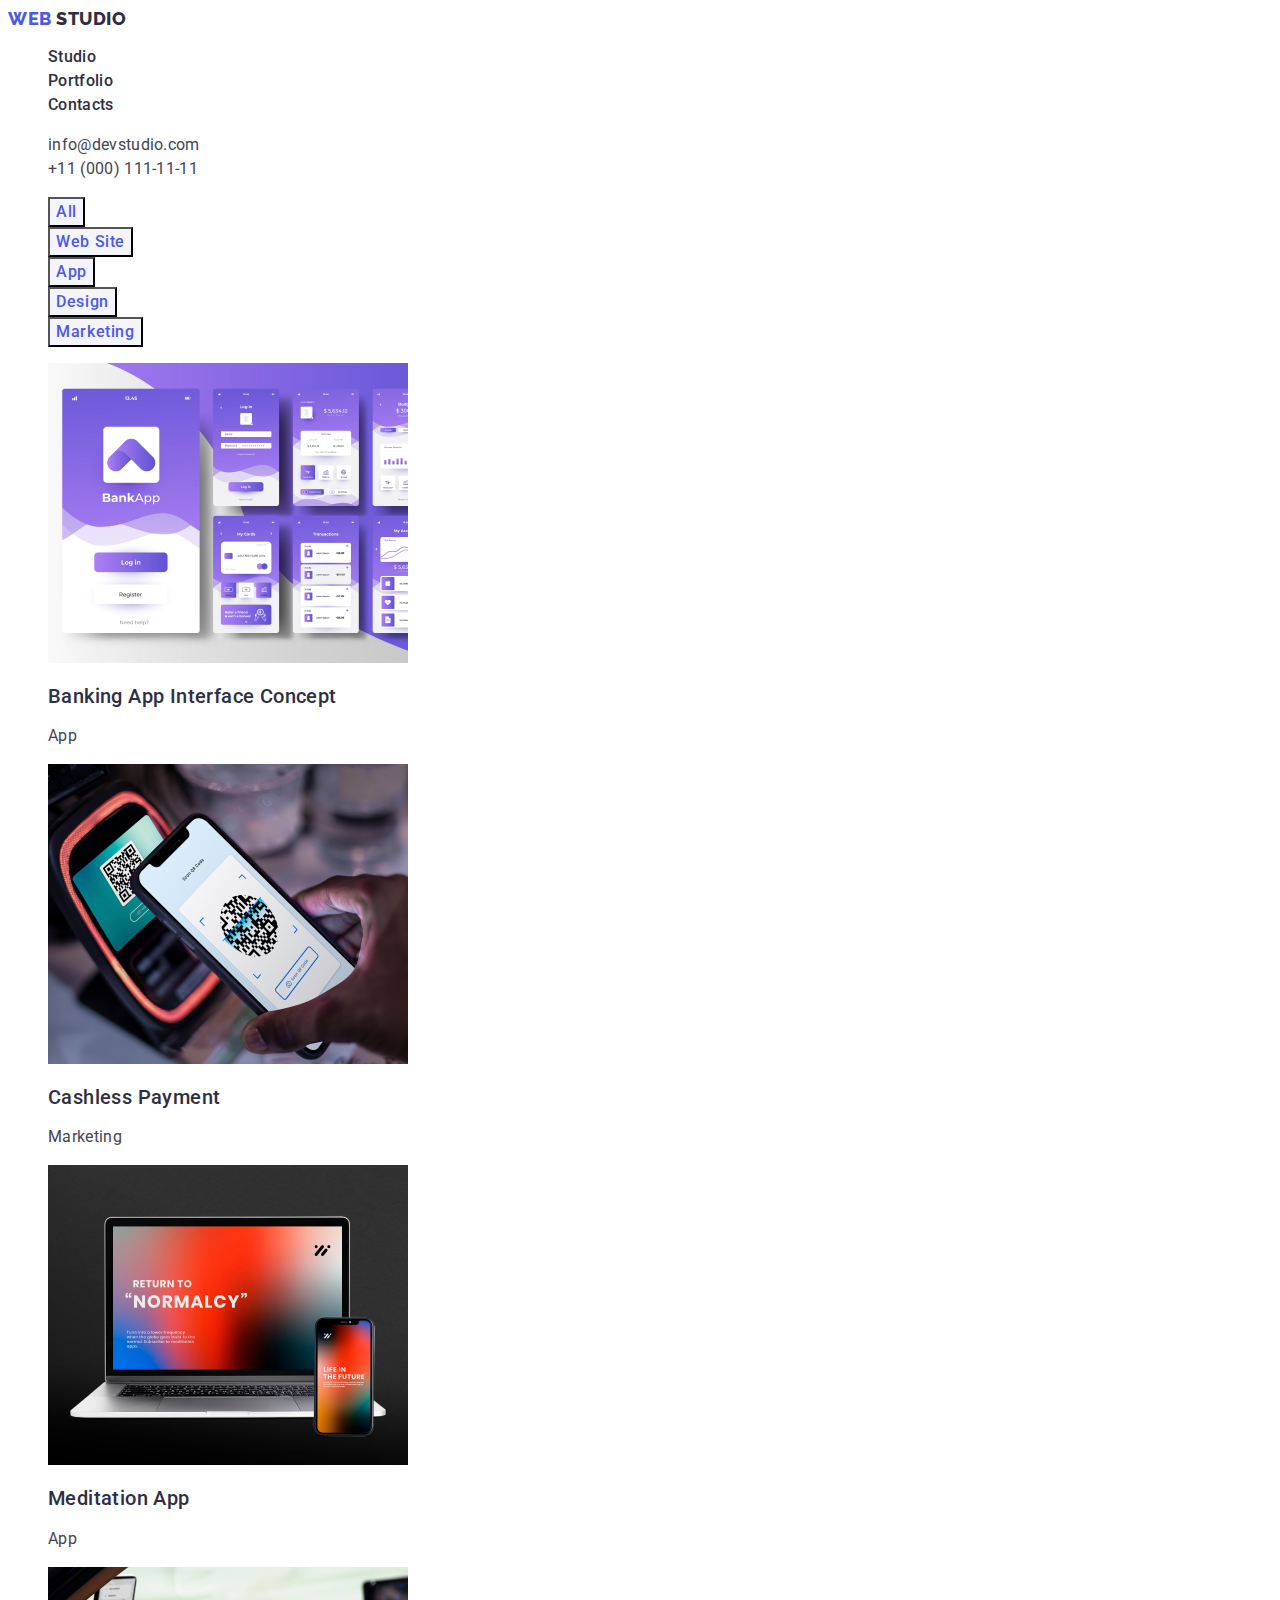
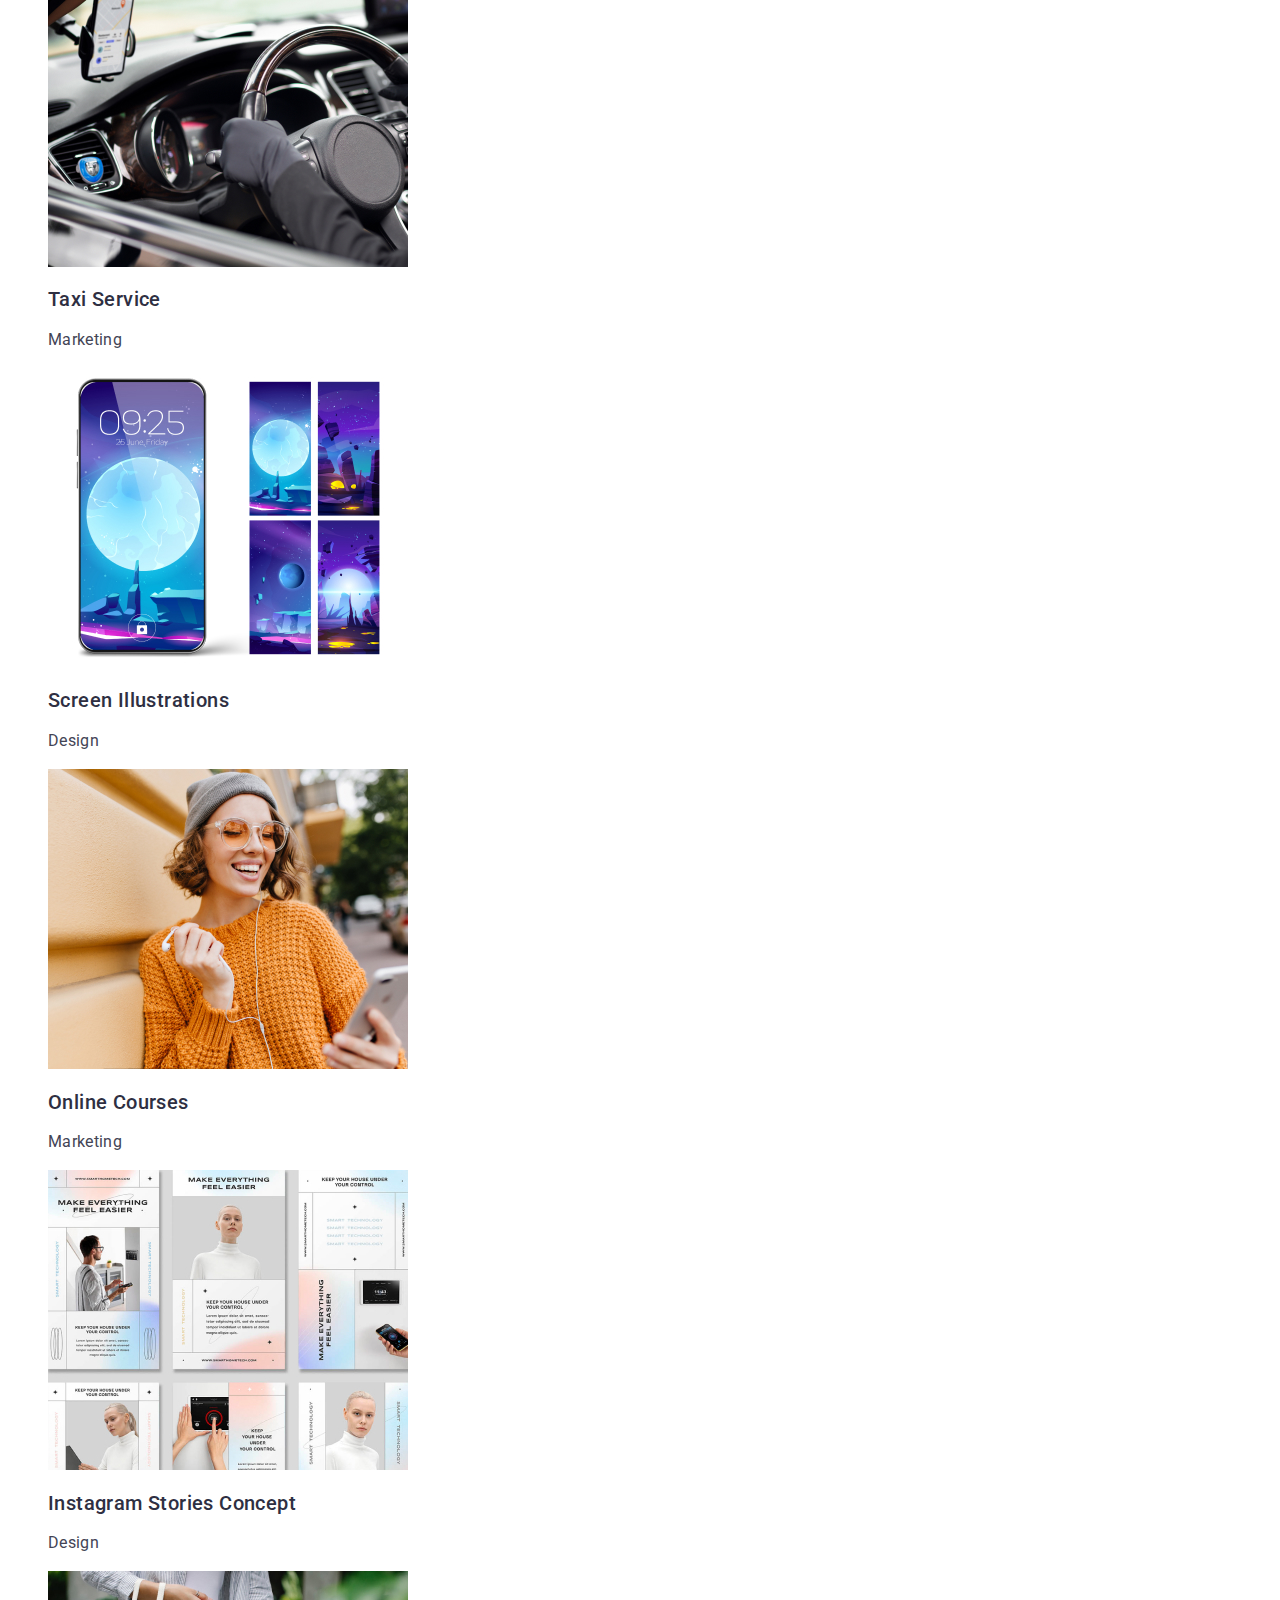
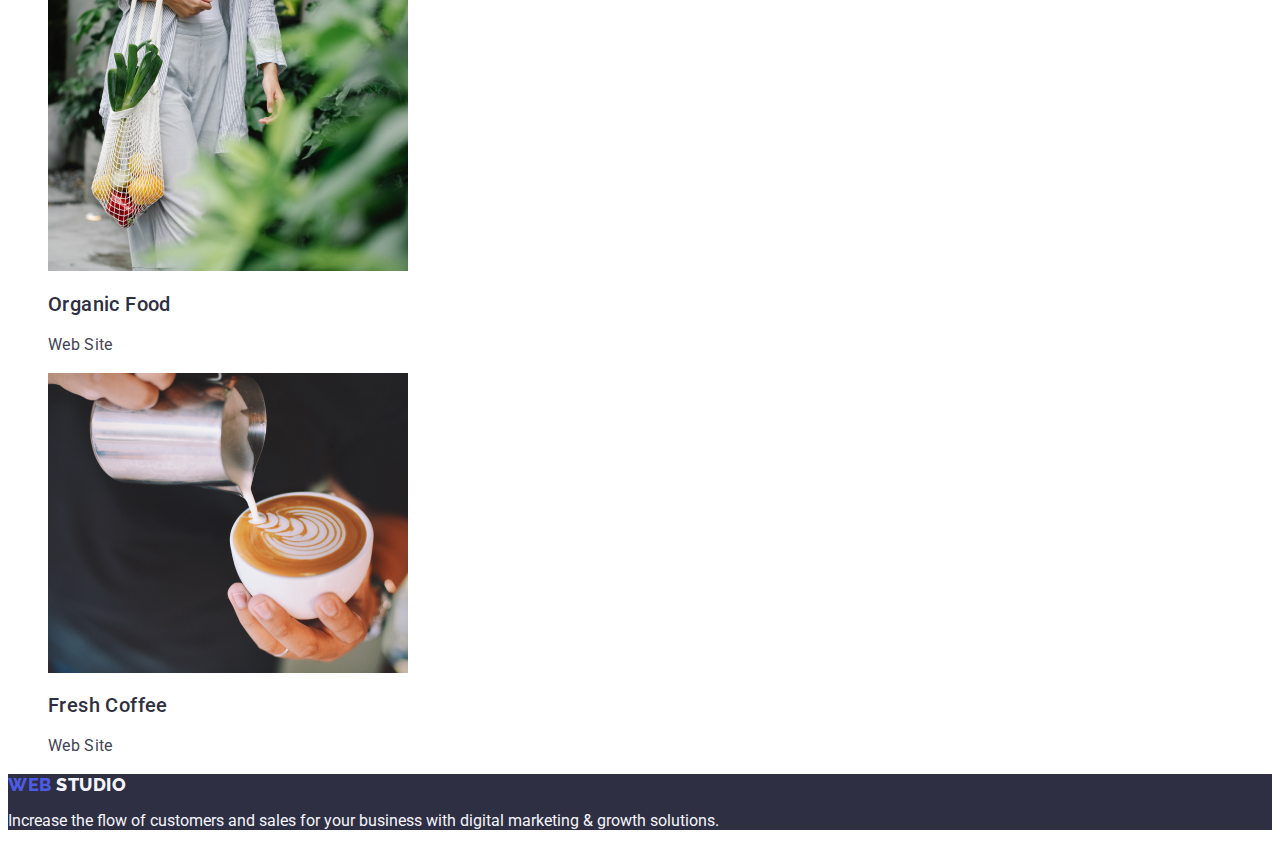
==== portfolio.html @ 82978854 "ap" ====
<!DOCTYPE html>
<html lang="en">
<head>
    <meta charset="UTF-8">
    <meta http-equiv="X-UA-Compatible" content="IE=edge">
    <meta name="viewport" content="width=device-width, initial-scale=1.0">
    <title>Portfolio</title>
    <link rel="preconnect" href="https://fonts.googleapis.com">
    <link rel="preconnect" href="https://fonts.gstatic.com" crossorigin>
    <link href="https://fonts.googleapis.com/css2?family=Raleway:wght@500&family=Roboto:wght@500&display=swap" rel="stylesheet">
    <link rel="icon" type="image/png" sizes="32x32" href="./images/favicon-32x32.png">
    <link rel="stylesheet" href="./css/styles.css">
</head>
<body>
    <header>
        <nav>
             <a  href="./index.html" class="web link">Web
                <span class="stud link">Studio</span>
            </a>
            <ul class="list">
                <li><a class="logo link" href="./index.html">Studio</a></li>
                <li><a class="logo link" href="./portfolio.html">Portfolio</a></li>
                <li><a class="logo link" href="">Contacts</a></li>
            </ul>
        </nav>
        <address class="adr">
            <ul class="list">
                <li>
                    <a class="adr link" href="mailto:info@devstudio.com" target="_blank" rel="noopener noreferrer">info@devstudio.com</a>
                </li>
                <li>
                    <a class="adr link" href="tel:+110001111111">+11 (000) 111-11-11</a>
                </li>

            </ul>
            
        </address>
                
    </header>
    <main>
        <section class="offer">
            <h1 hidden>не може бути пустим</h1>
        
            <ul class="list">
                <li>
                    <button class="all" type="button">All</button>
                </li>
                <li>
                    <button class="all" type="button">Web Site</button>
                </li>
                <li>
                    <button class="all" type="button">App</button>
                </li>
                <li>
                    <button class="all" type="button">Design</button>
                </li>
                <li>
                    <button class="all" type="button">Marketing</button>
                </li>
                
            </ul>
            
            
        
        
            <ul class="list">
                <li>
                    <a class="link" href="./images2/img5.jpg">
                        <img src="./images2/img5.jpg" alt="Banking" width="360">
                        <h2 class="name">Banking App Interface Concept</h2>
                        <p class="front">App</p>
                    </a>
                </li>
                <li>
                    <a class="link" href="./images2/img6.jpg">
                        <img src="./images2/img6.jpg" alt="Cashless" width="360">
                        <h2 class="name">Cashless Payment</h2>
                        <p class="front">Marketing</p>
                    </a>
                </li>
                <li>
                    <a class="link" href="./images2/img7.jpg">
                        <img src="./images2/img7.jpg" alt="Meditation" width="360">
                        <h2 class="name"> Meditation App</h2>
                        <p class="front">App</p>
                    </a>
                </li>
           
        
            
                <li>
                    <a class="link" href="./images2/img8.jpg">
                        <img src="./images2/img8.jpg" alt="Taxi Service" width="360">
                        <h2 class="name">Taxi Service</h2>
                        <p class="front">Marketing</p>
                    </a>
                </li>
                <li>
                    <a class="link" href="./images2/img9.jpg">
                        <img src="./images2/img9.jpg" alt="Online Courses" width="360">
                       <h2 class="name">Screen Illustrations</h2>
                        <p class="front">Design</p>
                    </a>
                </li>
                <li>
                    <a class="link" href="./images2/img10.jpg">
                        <img src="./images2/img10.jpg" alt="Online Courses" width="360">
                        <h2 class="name">Online Courses</h2>
                        <p class="front">Marketing</p>
                    </a>
                </li>
            
        
          
                <li>
                    
                    <a class="link" href="./images2/img11.jpg">
                        <img src="./images2/img11.jpg" alt="Instagram Stories" width="360">
                        <h2 class="name">Instagram Stories Concept</h2>
                        <p class="front">Design</p>
                    </a>
                </li>
                <li>
                    <a class="link" href="./images2/img12.jpg">
                        <img src="./images2/img12.jpg" alt="Organic Food" width="360">
                        <h2 class="name">Organic Food</h2>
                        <p class="front">Web Site</p>
                    </a>
                </li>
                <li>
                    <a class="link" href="./images2/img13.jpg">
                        <img src="./images2/img13.jpg" alt="Fresh Coffee" width="360">
                        <h2 class="name">Fresh Coffee</h2>
                        <p class="front">Web Site</p>
                    </a>
                </li>
            </ul>
        </section>
    </main>
    <footer class="footer">
        <a  href="./index.html" class="web link">Web
                <span class="foot link">Studio</span>
            </a>           
        <p class="text">Increase the flow of customers and sales for your business with digital marketing & growth solutions.</p>  
        
        
    </footer>
    
</body>
</html>
---- css/styles.css ----
:root { 
    color-iris: #4d5ae5;
    color-ocean: #404bbf;
    color-navy-blue: #2e2f42;
    color-green: #31d0aa;
    color-slate: #434455;
    color-light-slate: #8e8f99;
    color-cornflower: #e7e9fc;
    color-cloud: #f4f4fd;
    color-navy-blue-modal: #2e2f42;
    color-grey: #2e2f42;
    color-white: #ffffff;
    color-dairy: #fcfcfc;
}
body {
    font-family: "Roboto", sans-serif;
    color: #434455;
    background-color: #FFFFFF;
}
.web {
     font-family: "Raleway", sans-serif;
     font-weight: 800;
     font-size: 18px;
     line-height: 1.17;
      letter-spacing: 0.03em;
      text-transform: uppercase;
      color: #4d5ae5;
}
.link {
    text-decoration: none;
}

.stud {
    color: #2e2f42;
}
.list {
     list-style: none;
}
 .logo {
    font-weight: 500;
    font-size: 16px;
    line-height: 1.5;
    letter-spacing: 0.02em;
    color: #2e2f42;

 }
.logo:hover,
.logo:focus {
     color:  #404bbf;

}
.adr {
    font-style: normal;
}
.adr {
    font-size: 16px;
    line-height: 1.5;
    letter-spacing: 0.02em;
    color: #434455;
}
.adr:hover,
.adr:focus {
    color: #404bbf;
}
.hero {
    background-color: #2e2f42;
}
.hero-solution {
    font-size: 56px;
    line-height: 1.07;
    text-align: center;
    letter-spacing: 0.02em;
    color: #ffffff ;
}
.btn {
    background-color: #4D5AE5;
    font-family: "Roboto", sans-serif;
    font-weight: 500;
    font-size: 16px;
    line-height: 1.5;
    letter-spacing: 0.04em;
    letter-spacing: 0.04em;
    color: #ffffff;
    cursor: pointer;
}
.btn:hover,
.btn:focus {
    background-color: #404BBF;
}
.name {
    font-weight: 500;
    font-size: 20px;
    line-height: 1.2;
    letter-spacing: 0.02em;
    color: #2e2f42;
}
.front {
    font-size: 16px;
    line-height: 1.5;
    letter-spacing: 0.02em;
    color: #434455;
}
.team {
    font-size: 36px;
    line-height: 1.11;
    text-align: center;
    letter-spacing: 0.02em;
    text-transform: capitalize;
    color: #2e2f42;
}
.foto {
    background-color: #F4F4FD;
}
.foto-studio {
    background-color: #FFFFFF;
}
.footer {
    background-color: #2e2f42;
}
.studio {
    color: #f4f4fd;
}
.text {
    color: #f4f4fd;
}
.all {
    background-color: #F4F4FD;
    font-family: "Roboto", sans-serif;
    font-weight: 500;
    font-size: 16px;
    line-height: 1.5;
    letter-spacing: 0.04em;
    color: #4d5ae5;
    cursor: pointer;    
}
.all:hover,
.all:focus {
    color: #FFFFFF;
    background-color: #404BBF;   
}
.foot {
    color: #f4f4fd;
}
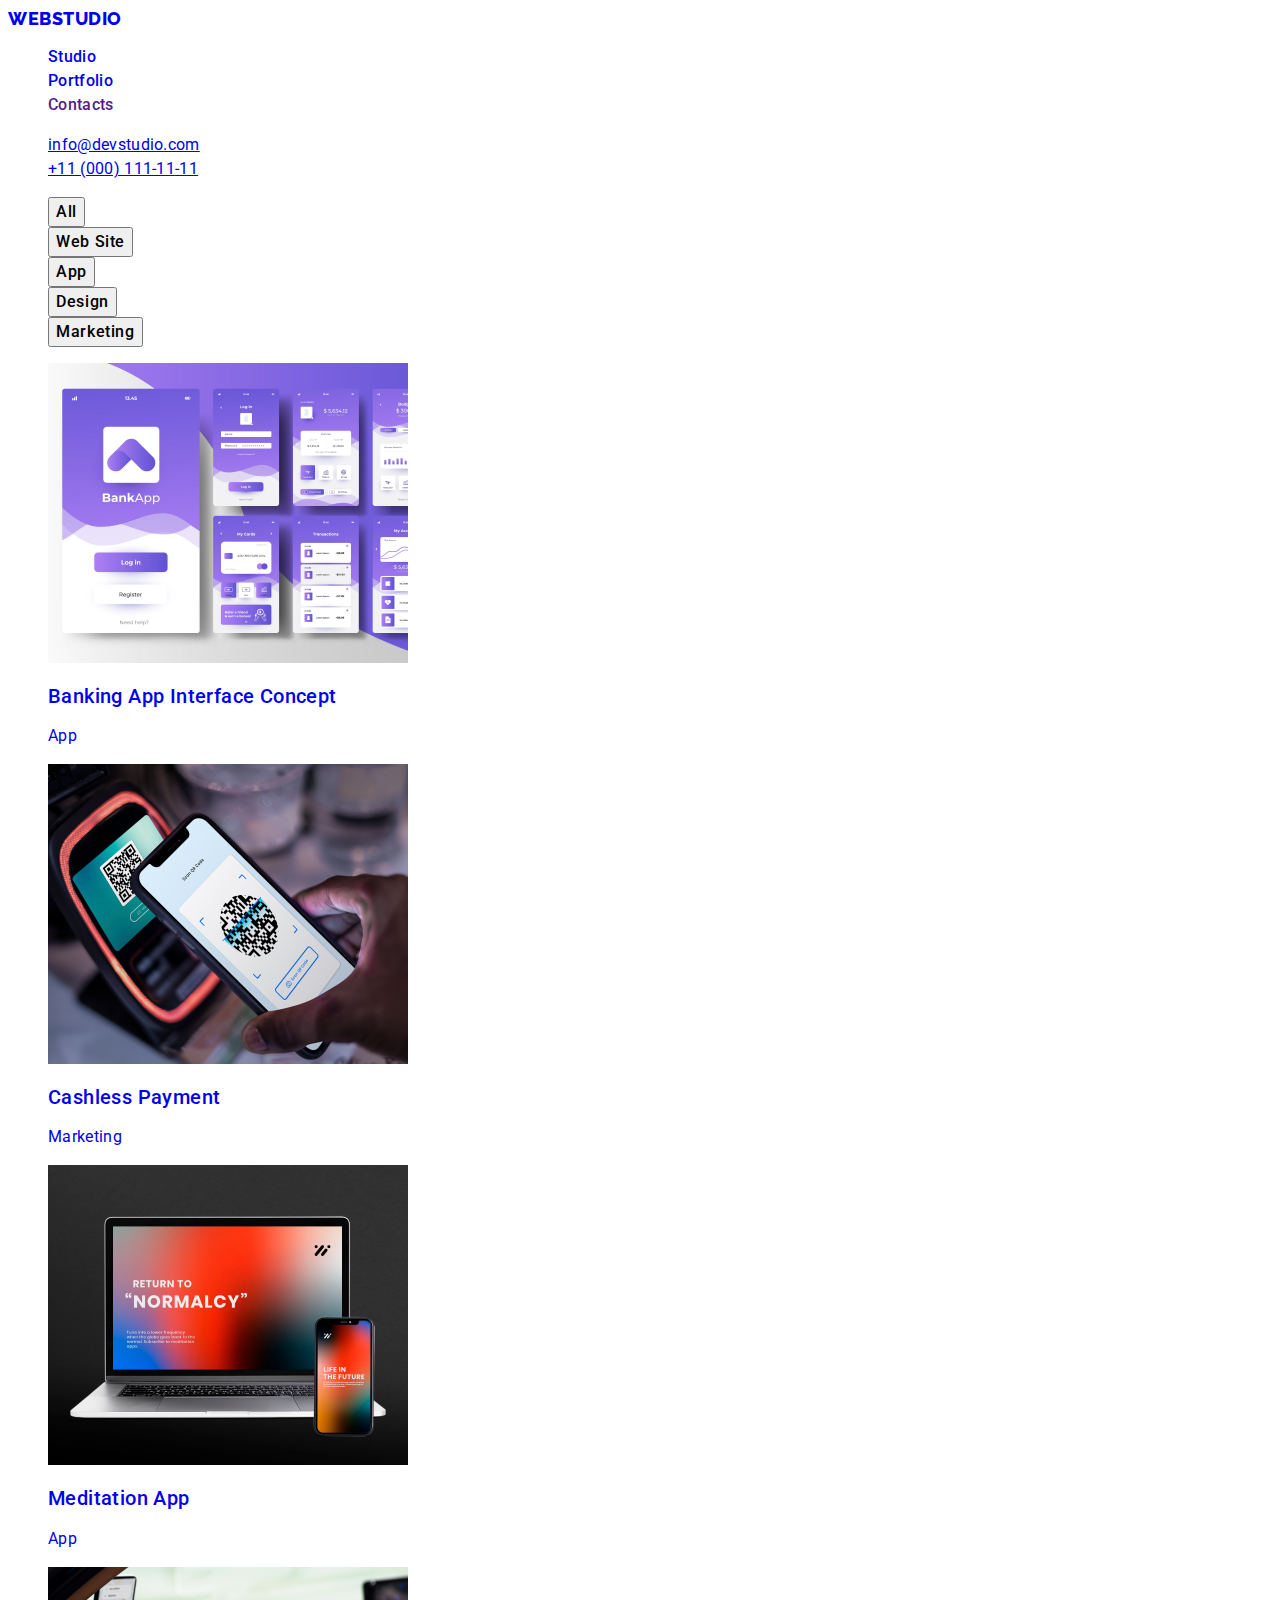
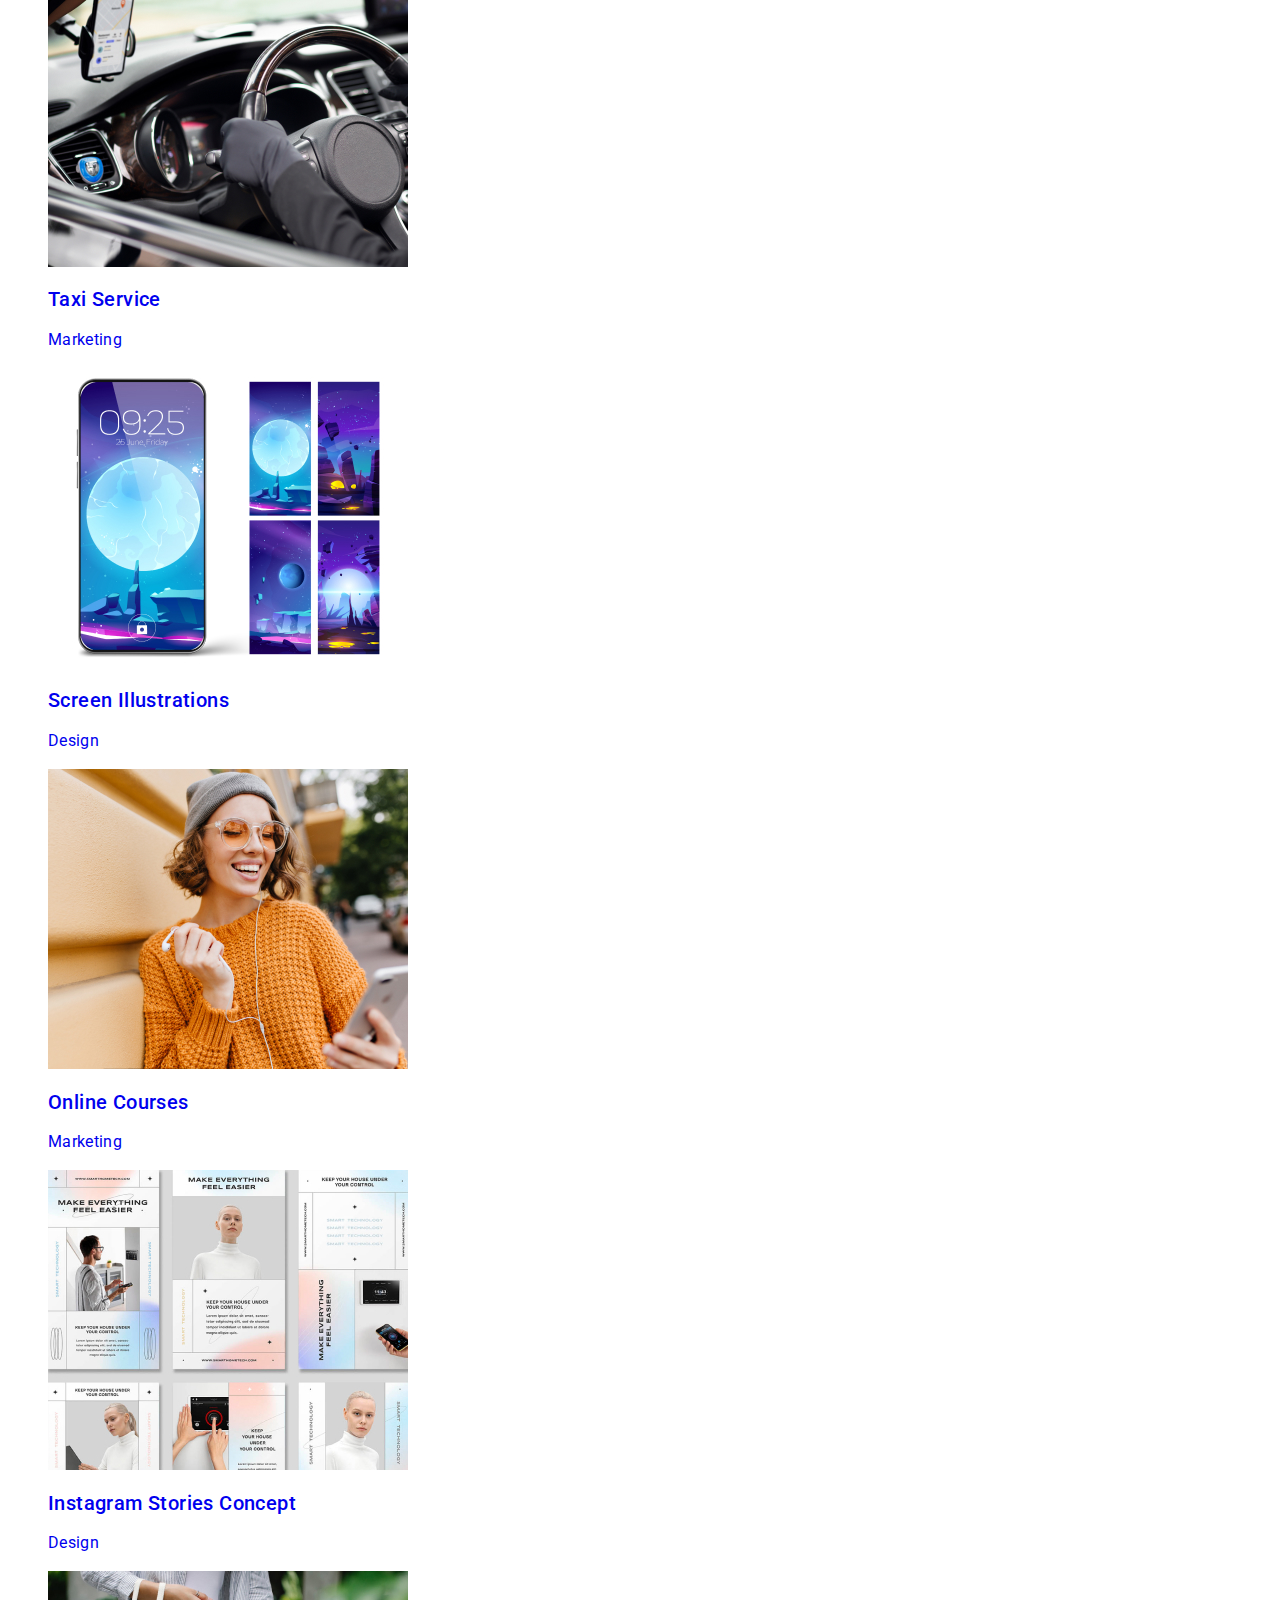
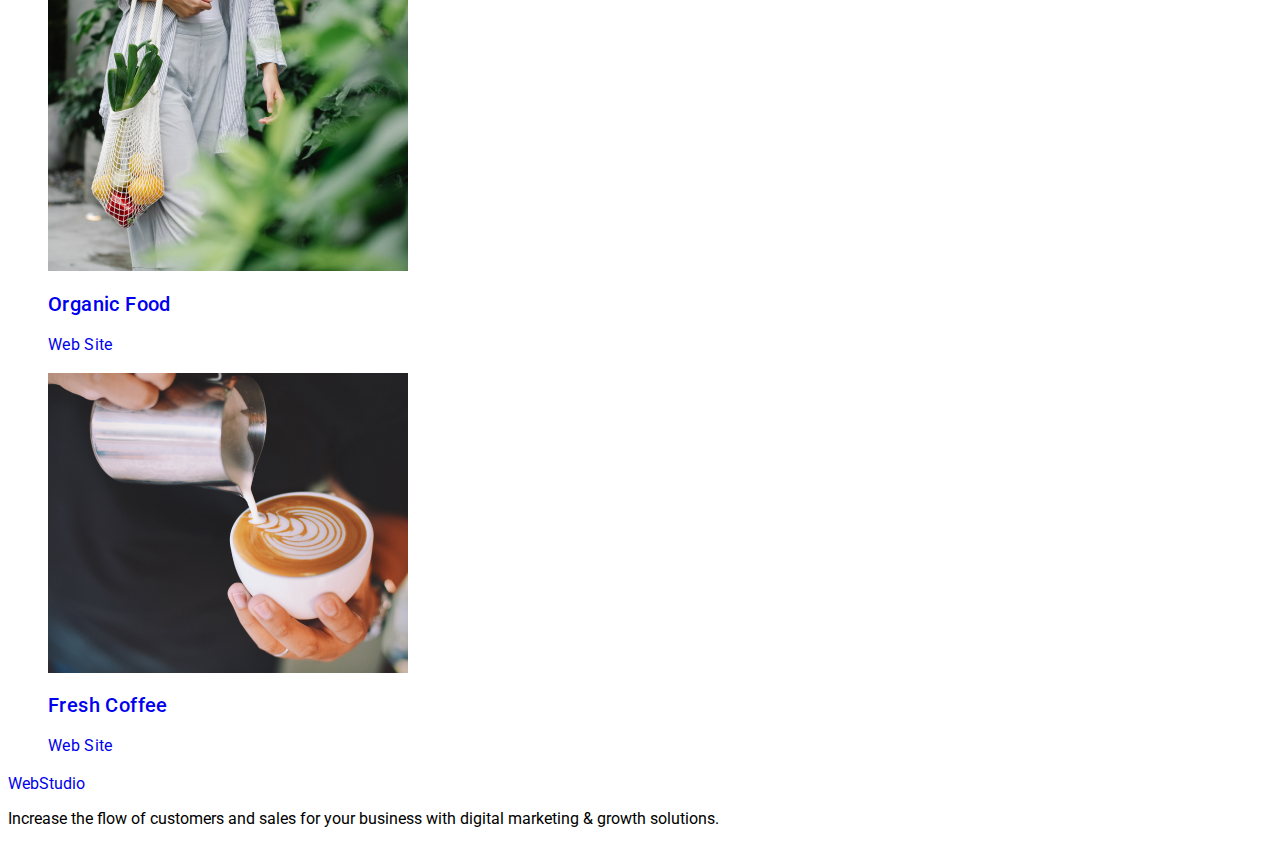
==== commit 5cd8ae8a: "ap" ====
--- a/portfolio.html
+++ b/portfolio.html
@@ -14,22 +14,20 @@
 <body>
     <header>
         <nav>
-             <a  href="./index.html" class="web link">Web
-                <span class="stud link">Studio</span>
-            </a>
+             <a  href="./index.html" target="_parent" class="header-logo link">Web<span class="logo-span">Studio</span></a>
             <ul class="list">
-                <li><a class="logo link" href="./index.html">Studio</a></li>
-                <li><a class="logo link" href="./portfolio.html">Portfolio</a></li>
-                <li><a class="logo link" href="">Contacts</a></li>
+                <li><a class="nav link" href="./index.html">Studio</a></li>
+                <li><a class="nav link" href="./portfolio.html">Portfolio</a></li>
+                <li><a class="nav link" href="">Contacts</a></li>
             </ul>
         </nav>
-        <address class="adr">
+        <address class="contakt">
             <ul class="list">
                 <li>
-                    <a class="adr link" href="mailto:info@devstudio.com" target="_blank" rel="noopener noreferrer">info@devstudio.com</a>
+                    <a class="contakt-link" href="mailto:info@devstudio.com" target="_blank" rel="noopener noreferrer">info@devstudio.com</a>
                 </li>
                 <li>
-                    <a class="adr link" href="tel:+110001111111">+11 (000) 111-11-11</a>
+                    <a class="contakt-link" href="tel:+110001111111">+11 (000) 111-11-11</a>
                 </li>
 
             </ul>
@@ -43,19 +41,19 @@
         
             <ul class="list">
                 <li>
-                    <button class="all" type="button">All</button>
+                    <button class="portfolio" type="button">All</button>
                 </li>
                 <li>
-                    <button class="all" type="button">Web Site</button>
+                    <button class="portfolio" type="button">Web Site</button>
                 </li>
                 <li>
-                    <button class="all" type="button">App</button>
+                    <button class="portfolio" type="button">App</button>
                 </li>
                 <li>
-                    <button class="all" type="button">Design</button>
+                    <button class="portfolio" type="button">Design</button>
                 </li>
                 <li>
-                    <button class="all" type="button">Marketing</button>
+                    <button class="portfolio" type="button">Marketing</button>
                 </li>
                 
             </ul>
@@ -138,9 +136,7 @@
         </section>
     </main>
     <footer class="footer">
-        <a  href="./index.html" class="web link">Web
-                <span class="foot link">Studio</span>
-            </a>           
+        <a  href="./index.html" class="web link">Web<span class="footer link">Studio</span></a>           
         <p class="text">Increase the flow of customers and sales for your business with digital marketing & growth solutions.</p>  
         
         
--- a/css/styles.css
+++ b/css/styles.css
@@ -14,91 +14,91 @@
 }
 body {
     font-family: "Roboto", sans-serif;
-    color: #434455;
-    background-color: #FFFFFF;
+    color: var(color-slate);
+    background-color: var(color-white);
 }
-.web {
+.header-logo {
      font-family: "Raleway", sans-serif;
      font-weight: 800;
      font-size: 18px;
      line-height: 1.17;
       letter-spacing: 0.03em;
       text-transform: uppercase;
-      color: #4d5ae5;
+      color: var(color-iris);
 }
 .link {
     text-decoration: none;
 }
 
-.stud {
-    color: #2e2f42;
+.logo-span {
+    color: var(color-grey);
 }
 .list {
      list-style: none;
 }
- .logo {
+ .nav {
     font-weight: 500;
     font-size: 16px;
     line-height: 1.5;
     letter-spacing: 0.02em;
-    color: #2e2f42;
+    color: var(color-grey);
 
  }
-.logo:hover,
-.logo:focus {
-     color:  #404bbf;
+.nav:hover,
+.nav:focus {
+     color:  var(color-ocean);
 
 }
-.adr {
+.contakt {
     font-style: normal;
 }
-.adr {
+.contakt {
     font-size: 16px;
     line-height: 1.5;
     letter-spacing: 0.02em;
-    color: #434455;
+    color: var(color-slate);
 }
-.adr:hover,
-.adr:focus {
-    color: #404bbf;
+.contakt:hover,
+.contakt:focus {
+    color: var(color-ocean);
 }
 .hero {
-    background-color: #2e2f42;
+    background-color: var(color-navy-blue);
 }
 .hero-solution {
     font-size: 56px;
     line-height: 1.07;
     text-align: center;
     letter-spacing: 0.02em;
-    color: #ffffff ;
+    color: var(color-white) ;
 }
 .btn {
-    background-color: #4D5AE5;
+    background-color: var(color-iris);
     font-family: "Roboto", sans-serif;
     font-weight: 500;
     font-size: 16px;
     line-height: 1.5;
     letter-spacing: 0.04em;
     letter-spacing: 0.04em;
-    color: #ffffff;
+    color: var(color-white);
     cursor: pointer;
 }
 .btn:hover,
 .btn:focus {
-    background-color: #404BBF;
+    background-color: var(color-ocean);
 }
 .name {
     font-weight: 500;
     font-size: 20px;
     line-height: 1.2;
     letter-spacing: 0.02em;
-    color: #2e2f42;
+    color: var(color-navy-blue-modal);
 }
 .front {
     font-size: 16px;
     line-height: 1.5;
     letter-spacing: 0.02em;
-    color: #434455;
+    color: var(color-slate);
 }
 .team {
     font-size: 36px;
@@ -106,40 +106,43 @@
     text-align: center;
     letter-spacing: 0.02em;
     text-transform: capitalize;
-    color: #2e2f42;
+    color: var(color-navy-blue-modal);
 }
 .foto {
-    background-color: #F4F4FD;
+    background-color: var(color-cloud);
 }
 .foto-studio {
-    background-color: #FFFFFF;
+    background-color: var(color-white);
+}
+.img {
+    background-color: var(color-white);
 }
 .footer {
-    background-color: #2e2f42;
+    background-color: var(color-navy-blue-modal);
 }
 .studio {
-    color: #f4f4fd;
+    color: var(color-cloud);
 }
 .text {
-    color: #f4f4fd;
+    color: var(color-cloud);
 }
-.all {
-    background-color: #F4F4FD;
+.portfolio {
+    background-color: var(color-cloud);
     font-family: "Roboto", sans-serif;
     font-weight: 500;
     font-size: 16px;
     line-height: 1.5;
     letter-spacing: 0.04em;
-    color: #4d5ae5;
+    color: var(color-iris);
     cursor: pointer;    
 }
-.all:hover,
-.all:focus {
-    color: #FFFFFF;
-    background-color: #404BBF;   
+.portfolio:hover,
+.portfolio:focus {
+    color: var(color-white);
+    background-color: var(color-ocean);   
 }
-.foot {
-    color: #f4f4fd;
+.footer {
+    color: var(color-cloud);
 }
 
 
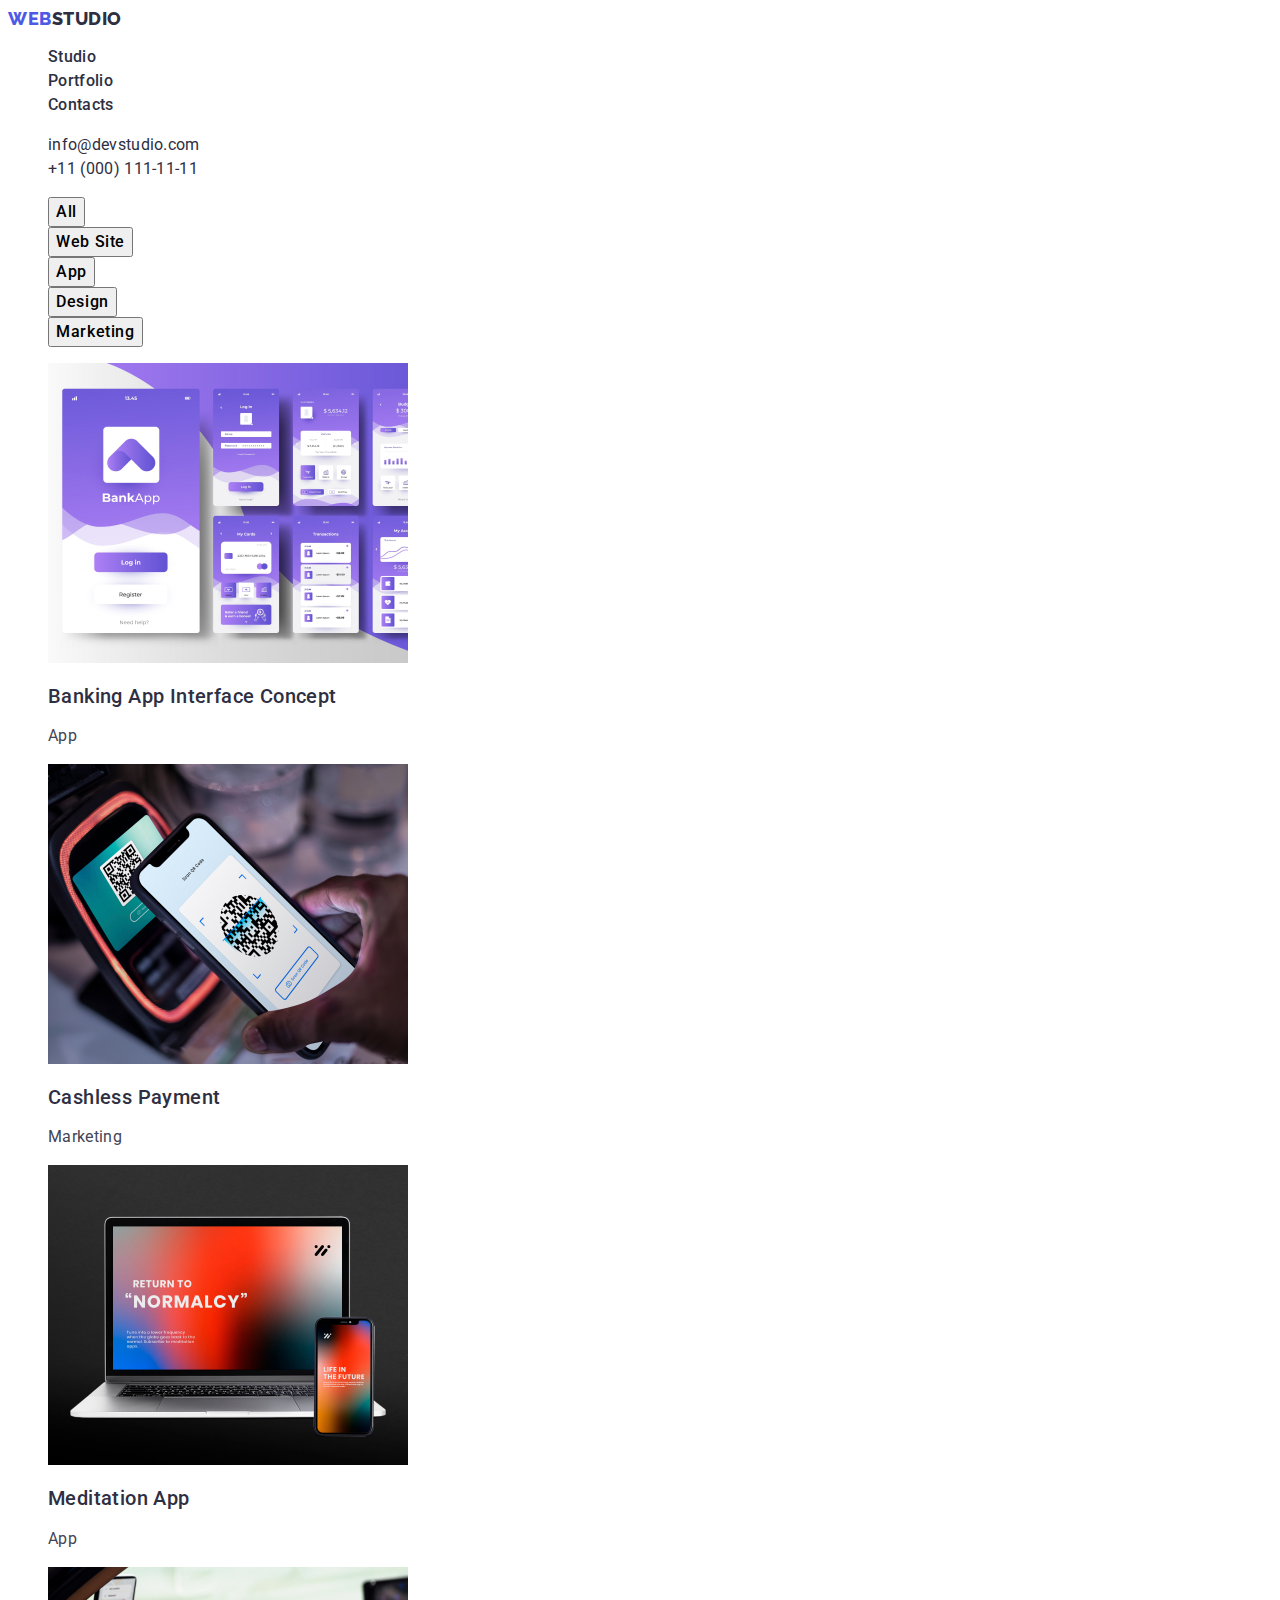
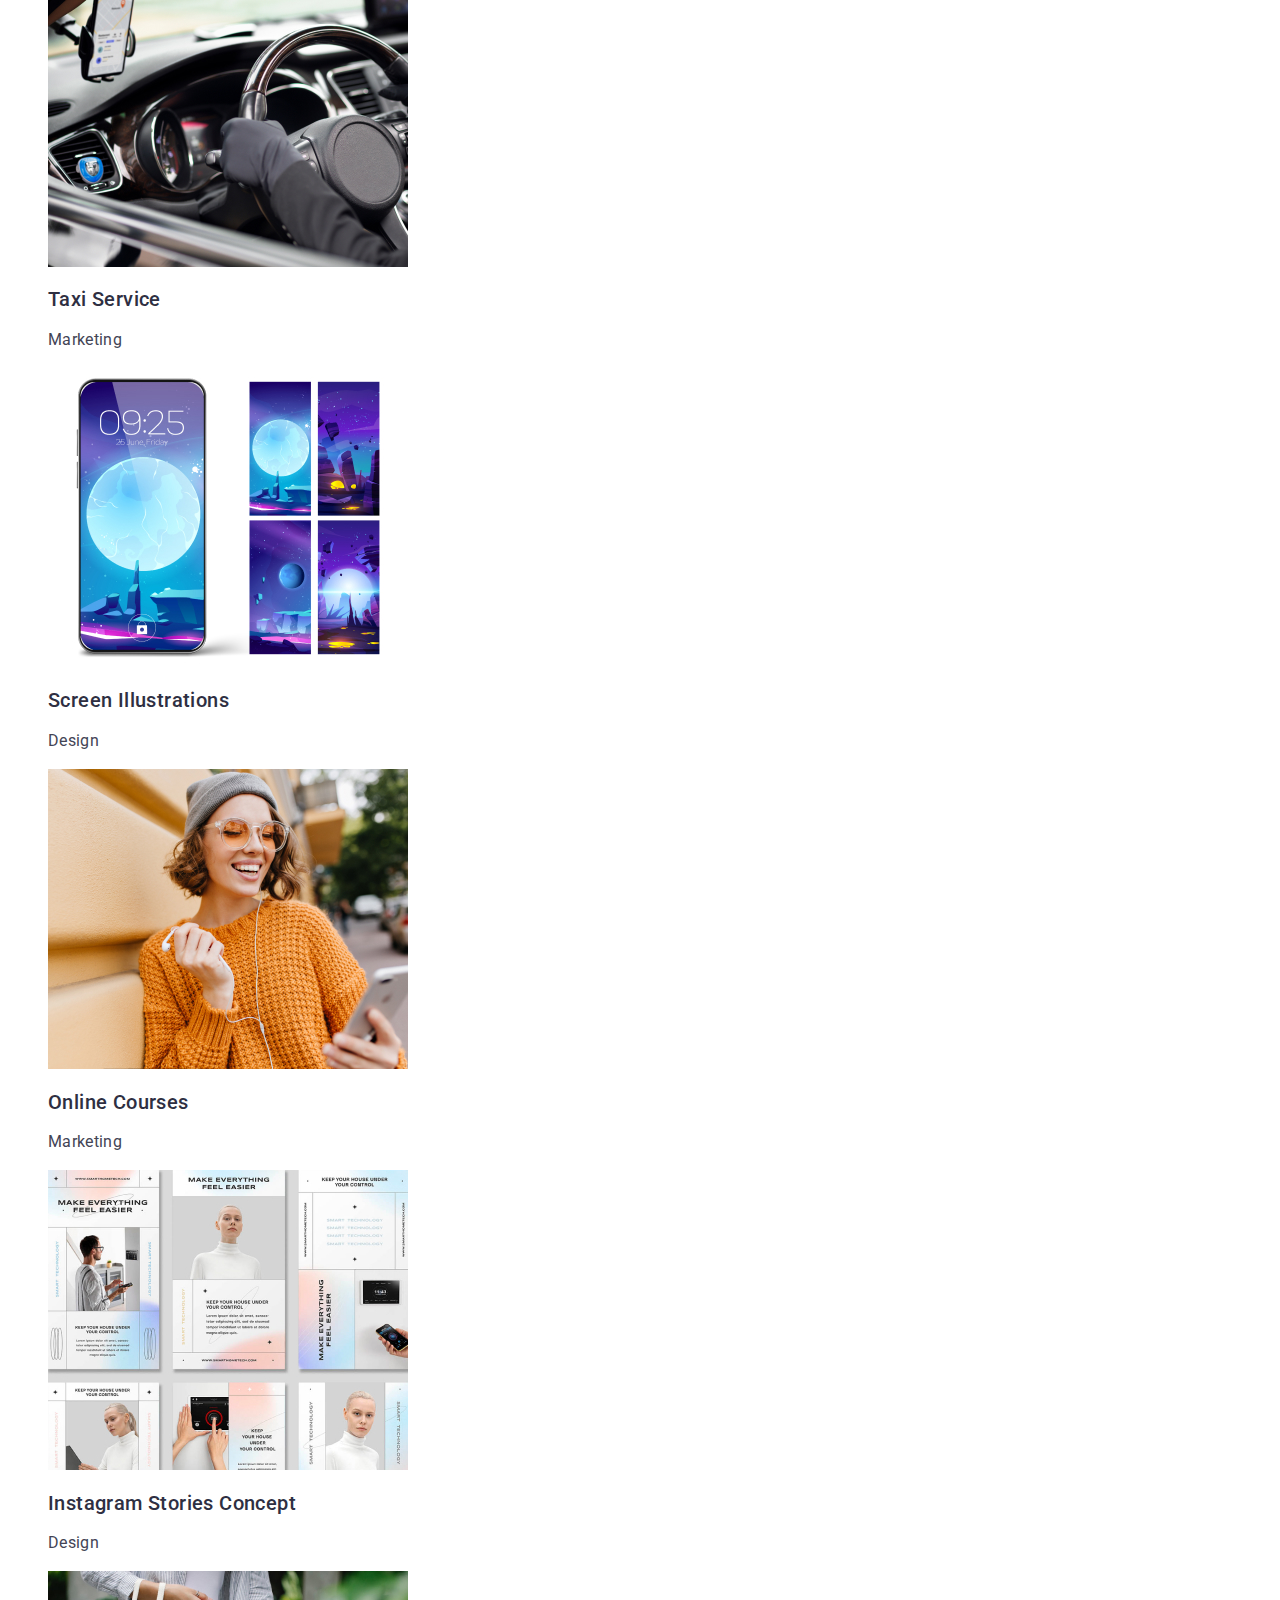
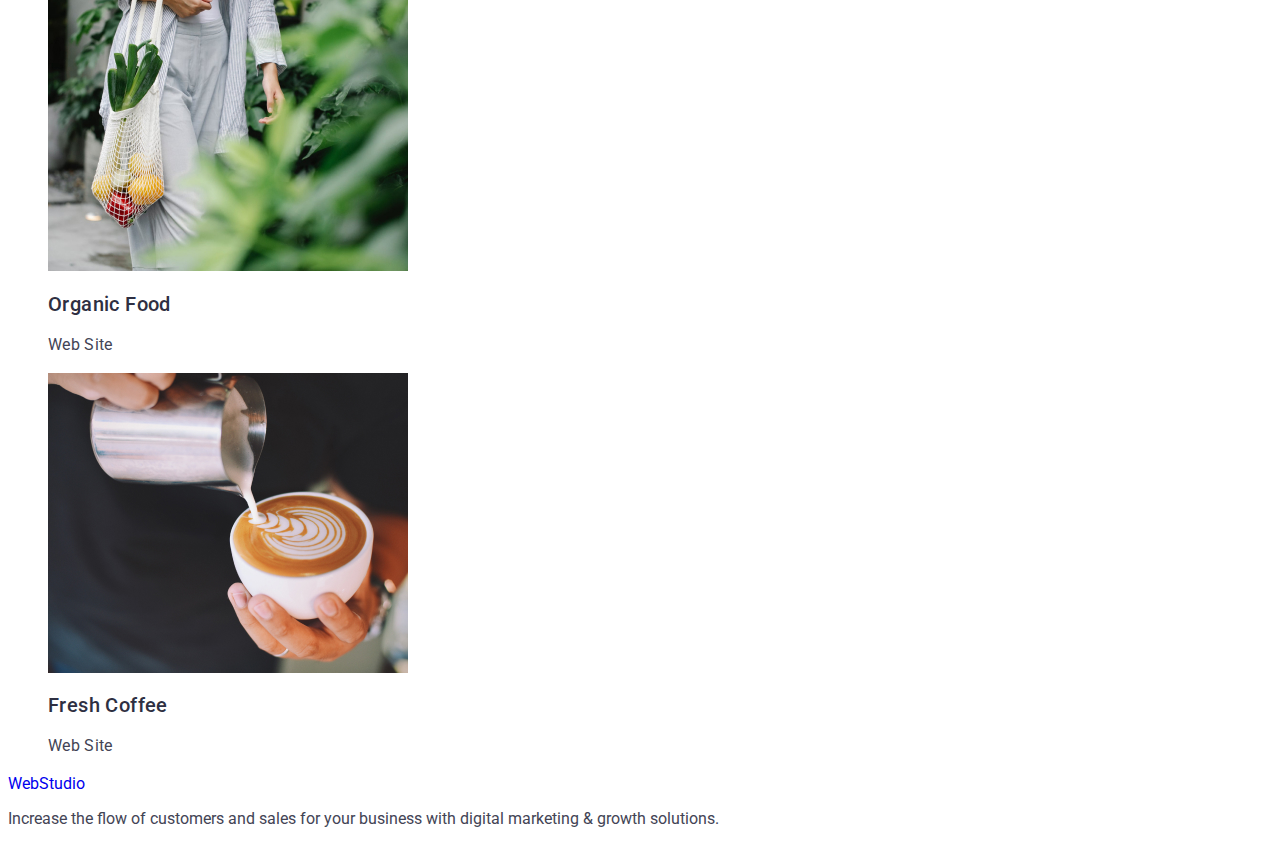
==== commit 5689722f: "ap" ====
--- a/portfolio.html
+++ b/portfolio.html
@@ -7,14 +7,14 @@
     <title>Portfolio</title>
     <link rel="preconnect" href="https://fonts.googleapis.com">
     <link rel="preconnect" href="https://fonts.gstatic.com" crossorigin>
-    <link href="https://fonts.googleapis.com/css2?family=Raleway:wght@500&family=Roboto:wght@500&display=swap" rel="stylesheet">
+    <link href="https://fonts.googleapis.com/css2?family=Raleway:wght@800&family=Roboto:wght@400;500;700&display=swap" rel="stylesheet">
     <link rel="icon" type="image/png" sizes="32x32" href="./images/favicon-32x32.png">
     <link rel="stylesheet" href="./css/styles.css">
 </head>
 <body>
     <header>
         <nav>
-             <a  href="./index.html" target="_parent" class="header-logo link">Web<span class="logo-span">Studio</span></a>
+             <a  href="./index.html" target="_parent" class="logo link">Web<span class="logo-span">Studio</span></a>
             <ul class="list">
                 <li><a class="nav link" href="./index.html">Studio</a></li>
                 <li><a class="nav link" href="./portfolio.html">Portfolio</a></li>
@@ -24,10 +24,10 @@
         <address class="contakt">
             <ul class="list">
                 <li>
-                    <a class="contakt-link" href="mailto:info@devstudio.com" target="_blank" rel="noopener noreferrer">info@devstudio.com</a>
+                    <a class="contakt link" href="mailto:info@devstudio.com" target="_blank" rel="noopener noreferrer">info@devstudio.com</a>
                 </li>
                 <li>
-                    <a class="contakt-link" href="tel:+110001111111">+11 (000) 111-11-11</a>
+                    <a class="contakt link" href="tel:+110001111111">+11 (000) 111-11-11</a>
                 </li>
 
             </ul>
--- a/css/styles.css
+++ b/css/styles.css
@@ -1,37 +1,26 @@
-:root { 
-    color-iris: #4d5ae5;
-    color-ocean: #404bbf;
-    color-navy-blue: #2e2f42;
-    color-green: #31d0aa;
-    color-slate: #434455;
-    color-light-slate: #8e8f99;
-    color-cornflower: #e7e9fc;
-    color-cloud: #f4f4fd;
-    color-navy-blue-modal: #2e2f42;
-    color-grey: #2e2f42;
-    color-white: #ffffff;
-    color-dairy: #fcfcfc;
+:root {
+     color-dairy: #fcfcfc;
 }
 body {
     font-family: "Roboto", sans-serif;
-    color: var(color-slate);
-    background-color: var(color-white);
+    color:#434455;
+    background-color:#FFFFFF;
 }
-.header-logo {
+.logo {
      font-family: "Raleway", sans-serif;
      font-weight: 800;
      font-size: 18px;
      line-height: 1.17;
       letter-spacing: 0.03em;
       text-transform: uppercase;
-      color: var(color-iris);
+      color:#4d5ae5;
 }
 .link {
     text-decoration: none;
 }
 
 .logo-span {
-    color: var(color-grey);
+    color: #2e2f42;
 }
 .list {
      list-style: none;
@@ -41,12 +30,12 @@
     font-size: 16px;
     line-height: 1.5;
     letter-spacing: 0.02em;
-    color: var(color-grey);
+    color: #2e2f42;
 
  }
 .nav:hover,
 .nav:focus {
-     color:  var(color-ocean);
+     color: #404bbf ;
 
 }
 .contakt {
@@ -56,49 +45,49 @@
     font-size: 16px;
     line-height: 1.5;
     letter-spacing: 0.02em;
-    color: var(color-slate);
+    color: #2e2f42;
 }
 .contakt:hover,
 .contakt:focus {
-    color: var(color-ocean);
+    color: #404bbf;
 }
 .hero {
-    background-color: var(color-navy-blue);
+    background-color: #2e2f42;
 }
 .hero-solution {
     font-size: 56px;
     line-height: 1.07;
     text-align: center;
     letter-spacing: 0.02em;
-    color: var(color-white) ;
+    color: #ffffff ;
 }
 .btn {
-    background-color: var(color-iris);
+    background-color: #4D5AE5;
     font-family: "Roboto", sans-serif;
     font-weight: 500;
     font-size: 16px;
     line-height: 1.5;
     letter-spacing: 0.04em;
     letter-spacing: 0.04em;
-    color: var(color-white);
+    color: #ffffff;
     cursor: pointer;
 }
 .btn:hover,
 .btn:focus {
-    background-color: var(color-ocean);
+    background-color: #404BBF;
 }
 .name {
     font-weight: 500;
     font-size: 20px;
     line-height: 1.2;
     letter-spacing: 0.02em;
-    color: var(color-navy-blue-modal);
+    color: #2e2f42;
 }
 .front {
     font-size: 16px;
     line-height: 1.5;
     letter-spacing: 0.02em;
-    color: var(color-slate);
+    color: #434455;
 }
 .team {
     font-size: 36px;
@@ -106,13 +95,13 @@
     text-align: center;
     letter-spacing: 0.02em;
     text-transform: capitalize;
-    color: var(color-navy-blue-modal);
+    color: #2e2f42;
 }
 .foto {
-    background-color: var(color-cloud);
+    background-color: background-color: #F4F4FD;
 }
 .foto-studio {
-    background-color: var(color-white);
+    background-color: #F4F4FD;
 }
 .img {
     background-color: var(color-white);
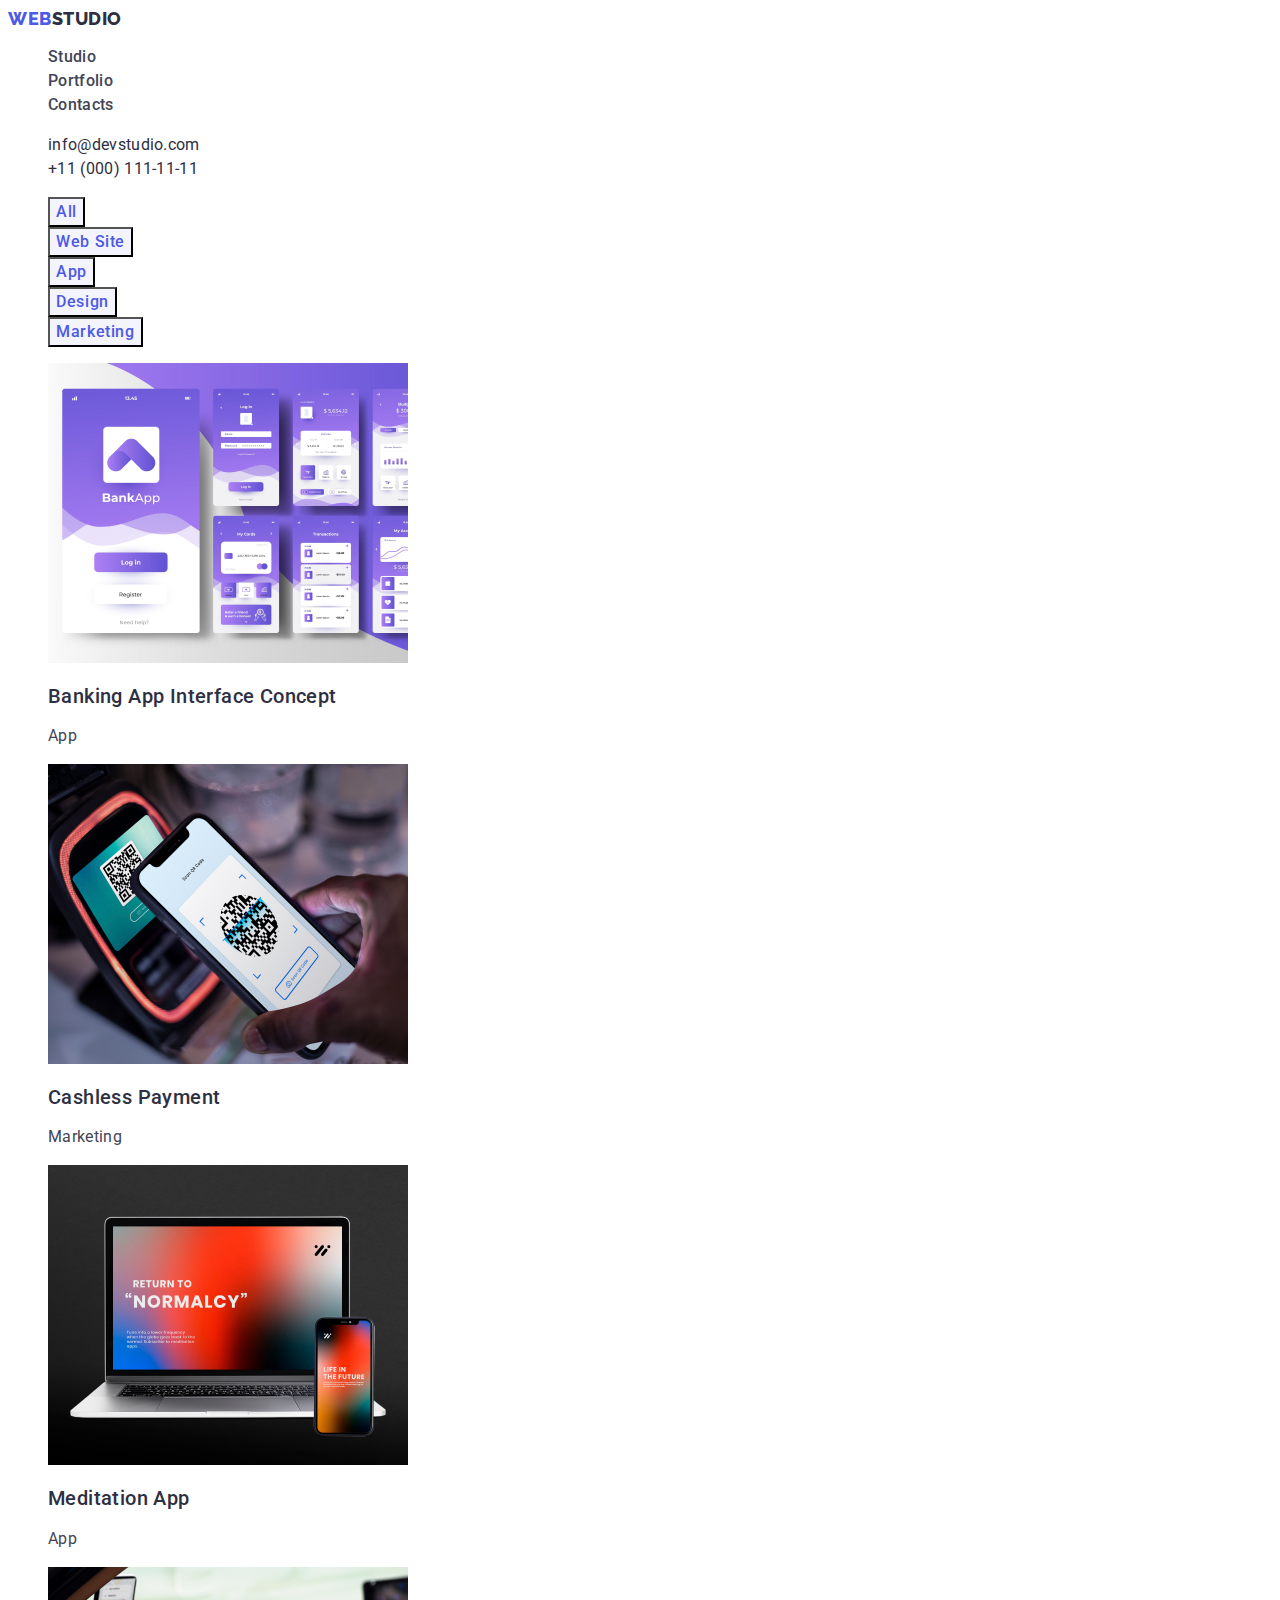
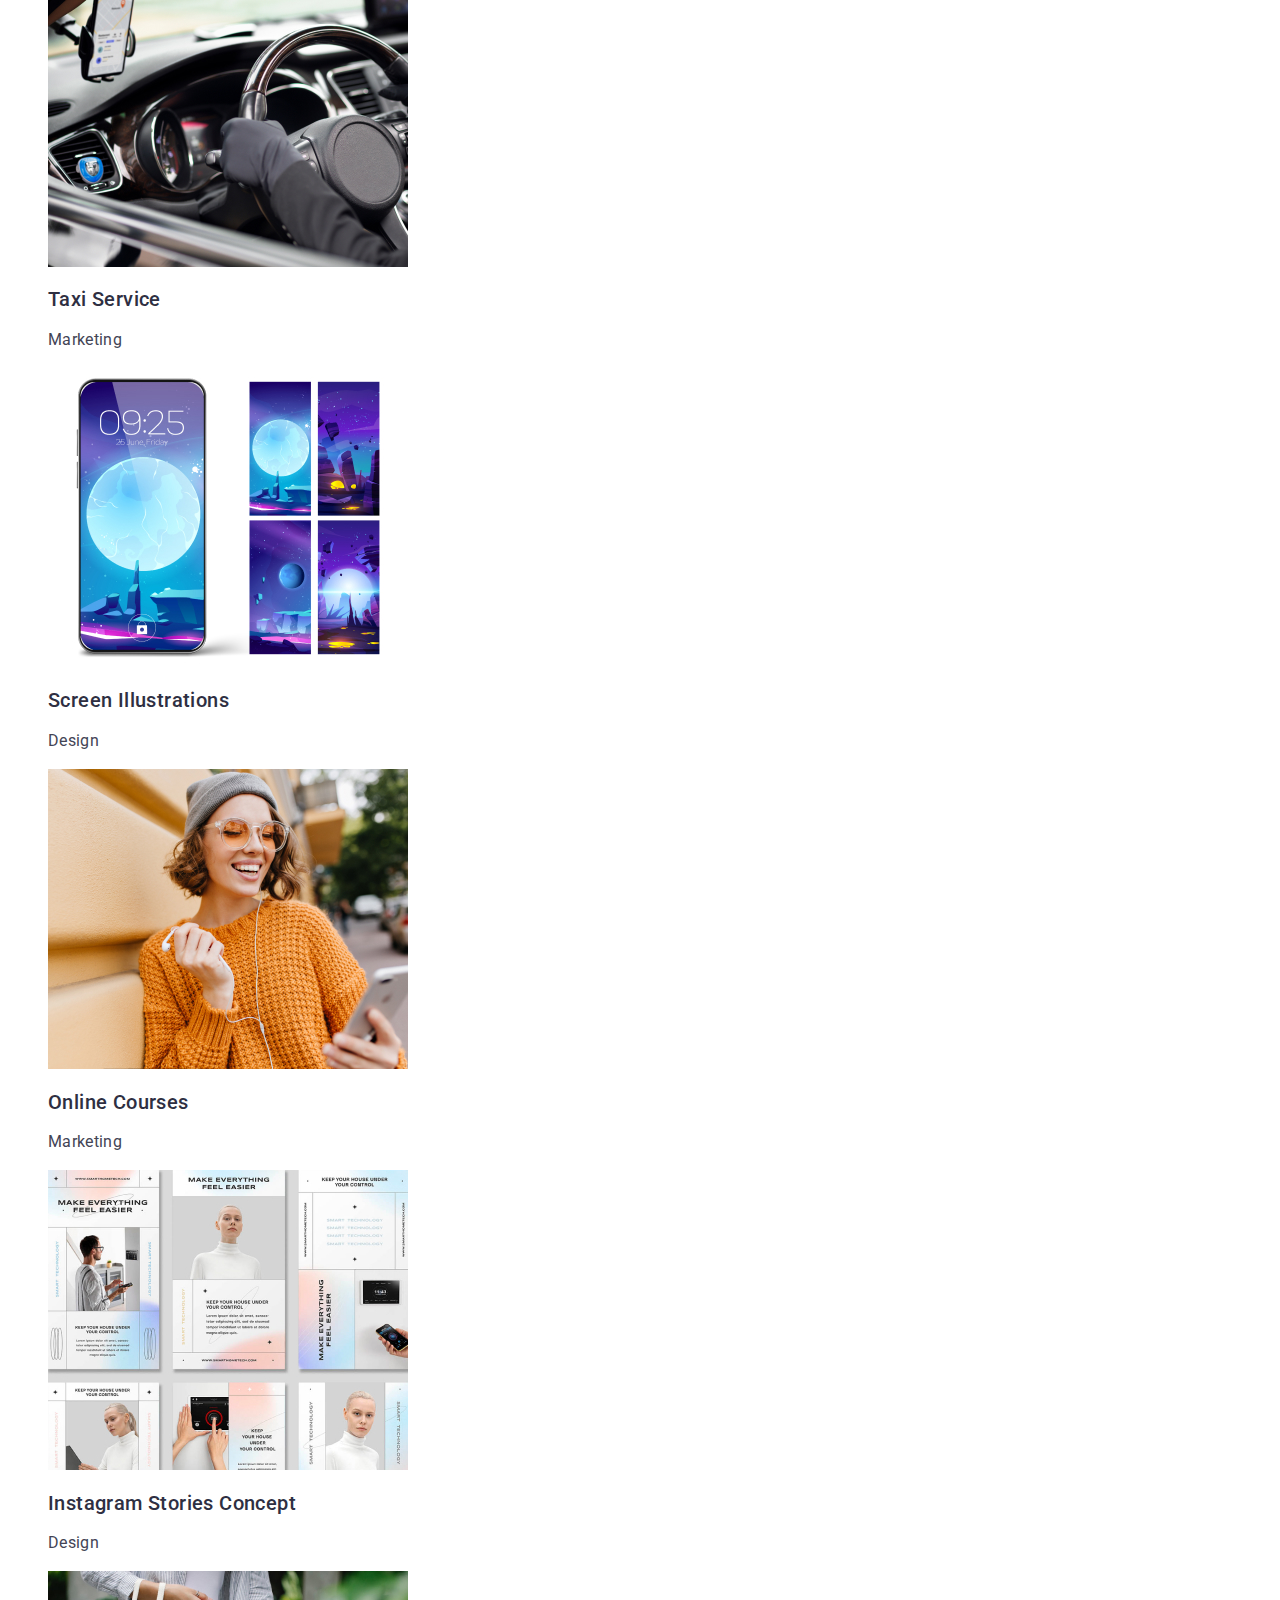
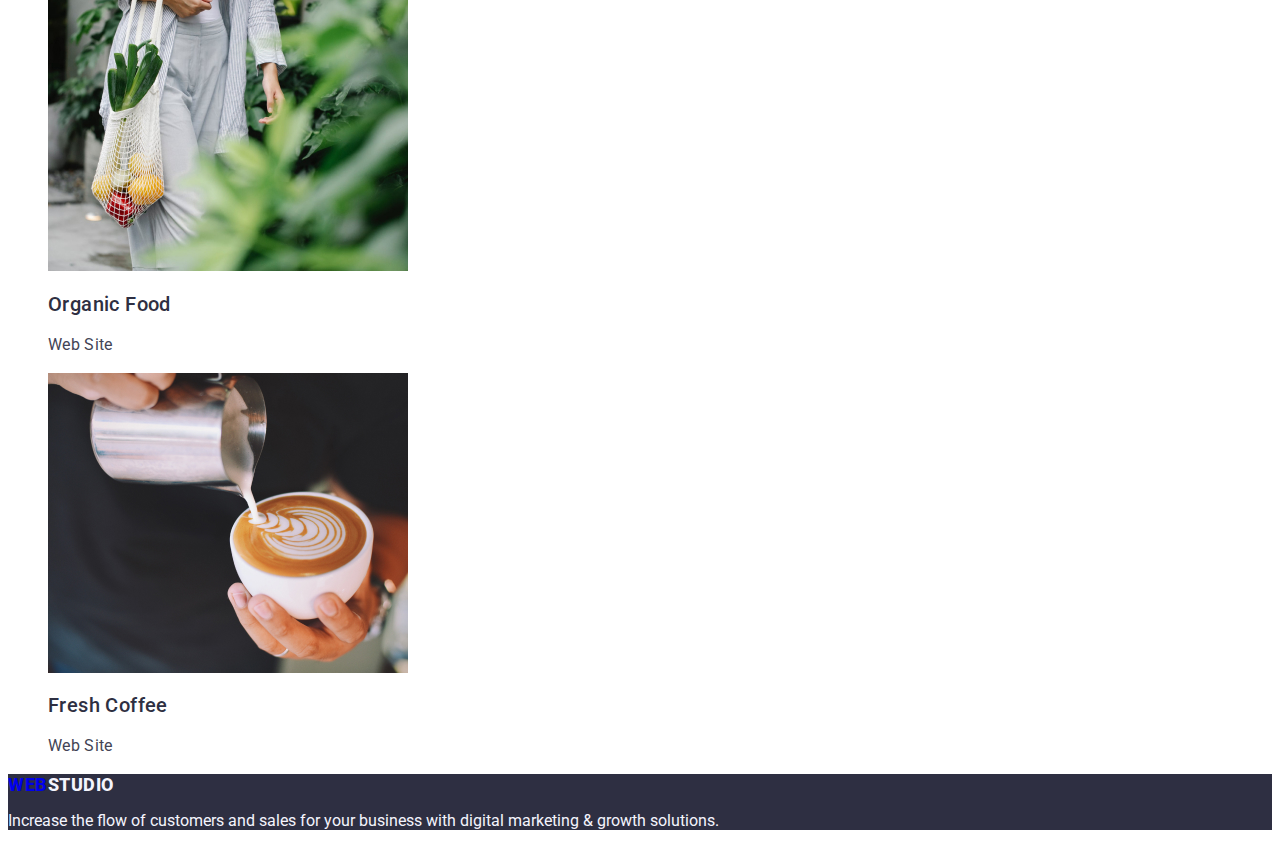
==== commit dfcae915: "ap" ====
--- a/portfolio.html
+++ b/portfolio.html
@@ -136,7 +136,7 @@
         </section>
     </main>
     <footer class="footer">
-        <a  href="./index.html" class="web link">Web<span class="footer link">Studio</span></a>           
+        <a  href="./index.html" class="web link">Web<span class="footer-studio link">Studio</span></a>           
         <p class="text">Increase the flow of customers and sales for your business with digital marketing & growth solutions.</p>  
         
         
--- a/css/styles.css
+++ b/css/styles.css
@@ -30,7 +30,7 @@
     font-size: 16px;
     line-height: 1.5;
     letter-spacing: 0.02em;
-    color: #2e2f42;
+    color: #434455;
 
  }
 .nav:hover,
@@ -98,40 +98,49 @@
     color: #2e2f42;
 }
 .foto {
-    background-color: background-color: #F4F4FD;
+    background-color:#F4F4FD;
 }
 .foto-studio {
-    background-color: #F4F4FD;
+    background-color: #FFFFFF;
 }
 .img {
     background-color: var(color-white);
 }
 .footer {
-    background-color: var(color-navy-blue-modal);
+    background-color: #2e2f42;
 }
 .studio {
     color: var(color-cloud);
 }
 .text {
-    color: var(color-cloud);
+    color: #f4f4fd;
 }
 .portfolio {
-    background-color: var(color-cloud);
+    background-color: #F4F4FD;
     font-family: "Roboto", sans-serif;
     font-weight: 500;
     font-size: 16px;
     line-height: 1.5;
     letter-spacing: 0.04em;
-    color: var(color-iris);
+    color: #4d5ae5;
     cursor: pointer;    
 }
 .portfolio:hover,
 .portfolio:focus {
-    color: var(color-white);
-    background-color: var(color-ocean);   
+    color: #FFFFFF;
+    background-color: #404BBF;   
 }
-.footer {
-    color: var(color-cloud);
+.footer-studio {
+    color: #f4f4fd;
+}
+.web {
+    color:  #4d5ae5
+    font-family: 'Raleway', sans-serif;
+    font-weight: 800;
+    font-size: 18px;
+    line-height: 1.17;
+    letter-spacing: 0.03em;
+    text-transform: uppercase;
 }
 
 
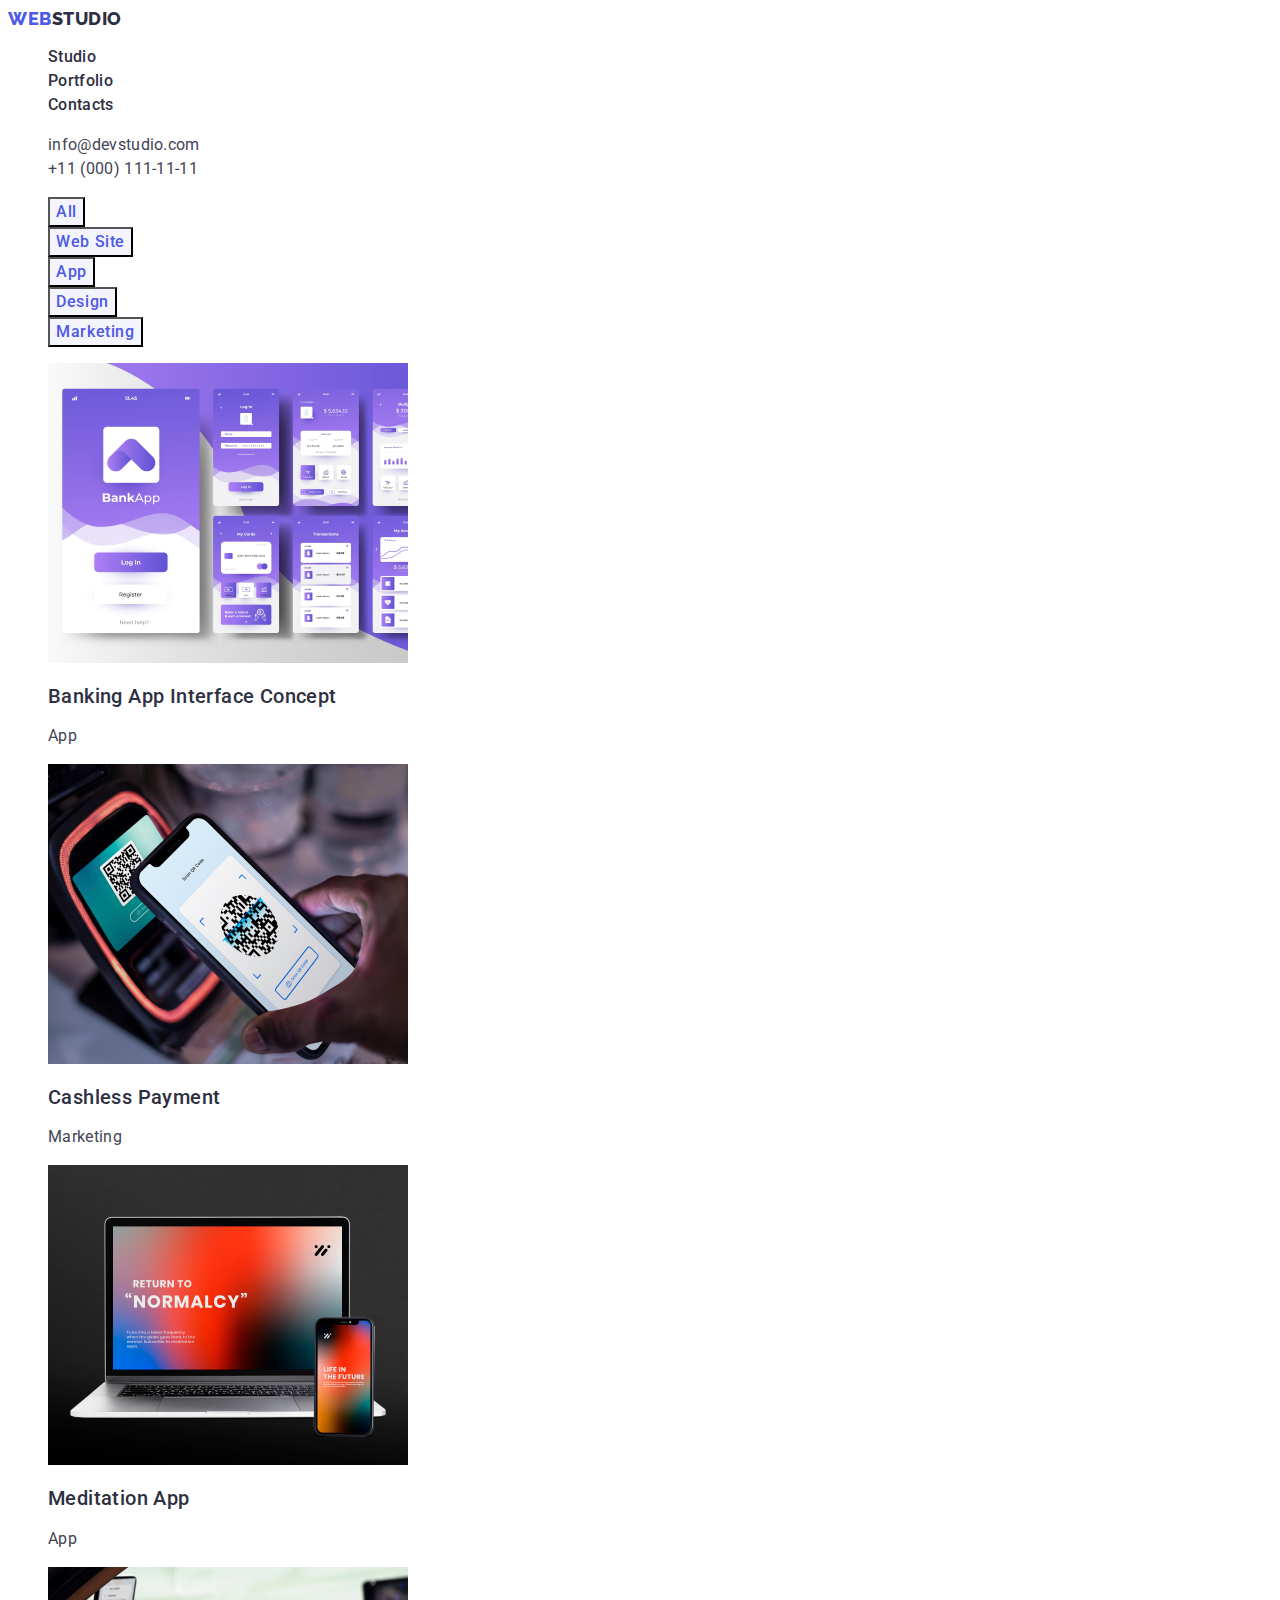
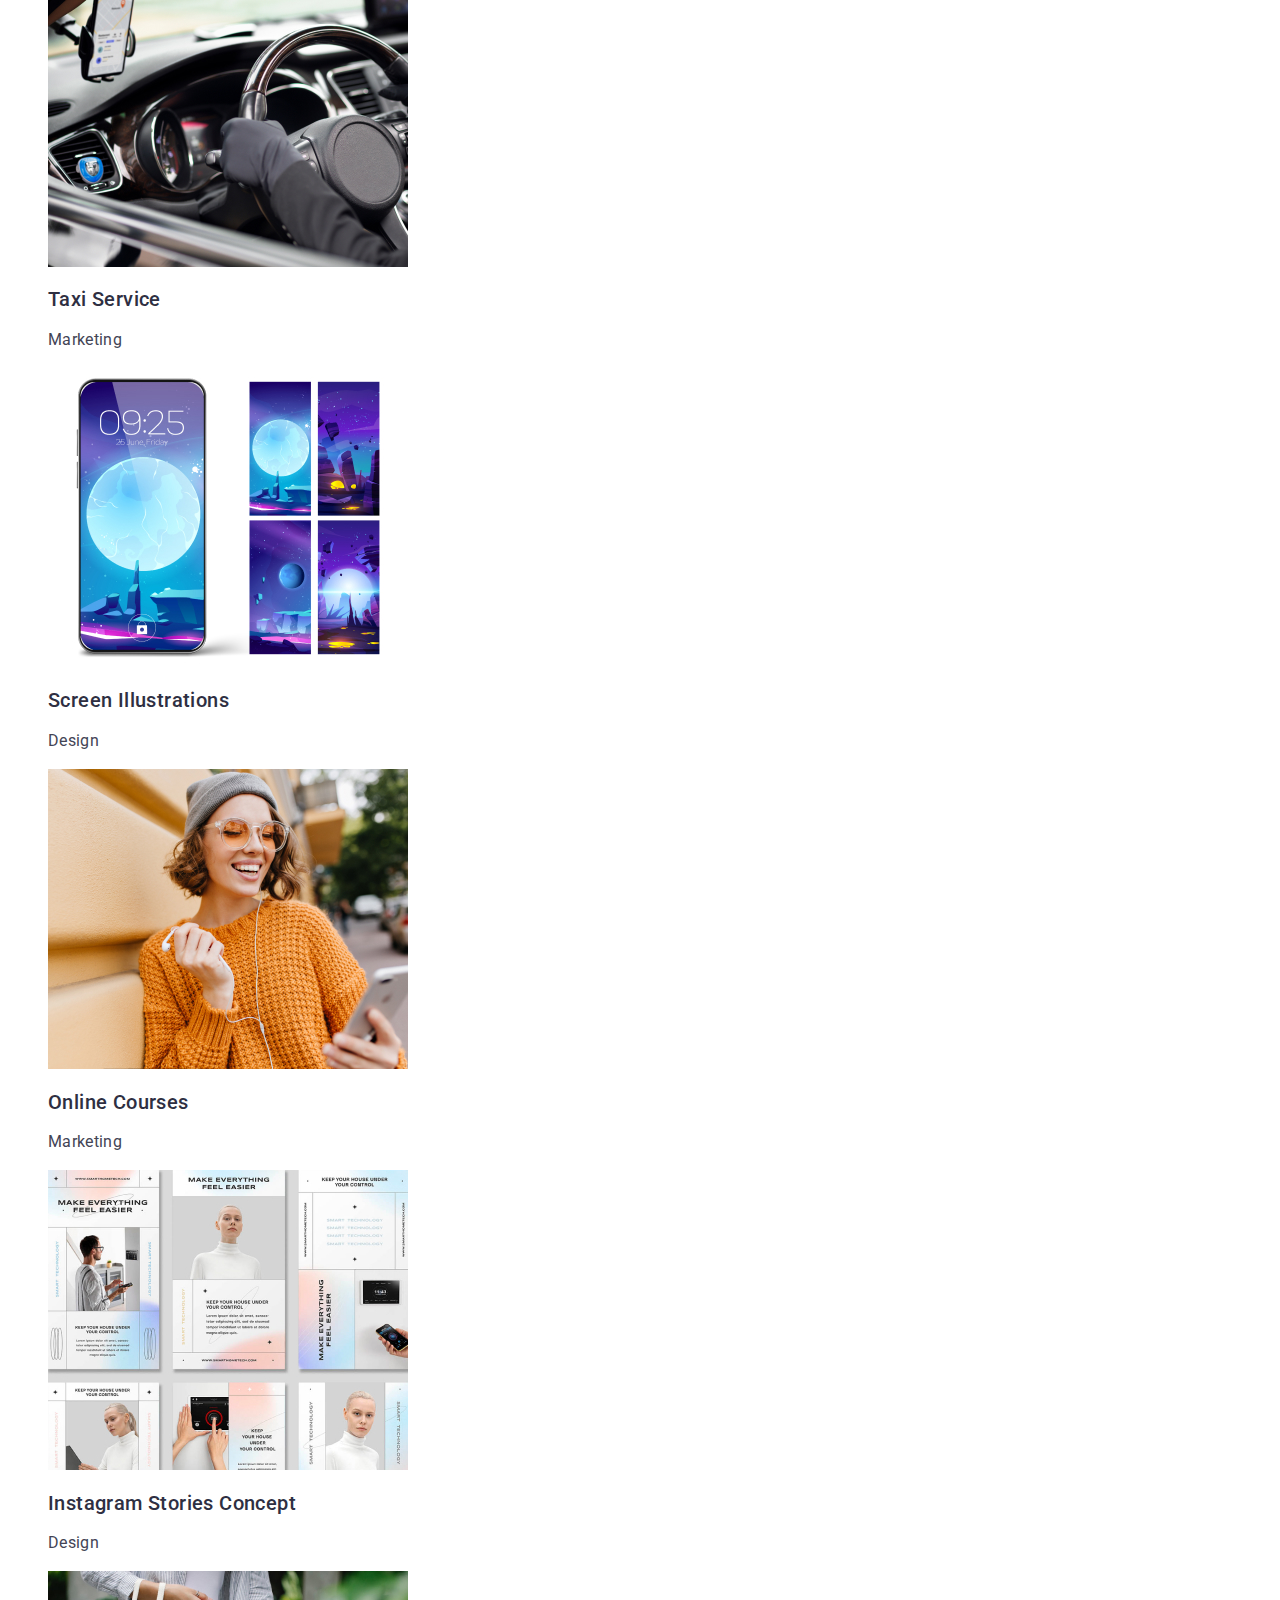
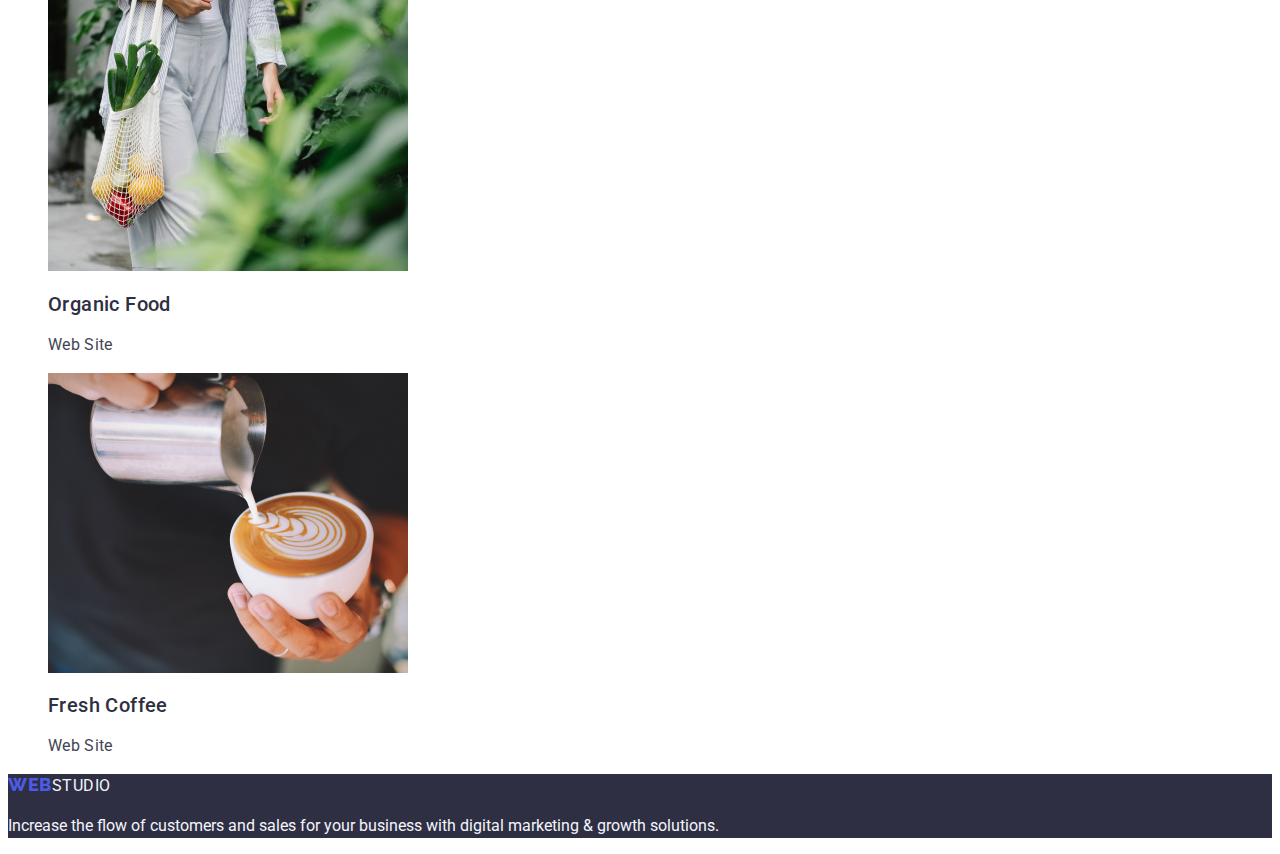
==== commit 1363e3b2: "ap" ====
--- a/portfolio.html
+++ b/portfolio.html
@@ -14,7 +14,7 @@
 <body>
     <header>
         <nav>
-             <a  href="./index.html" target="_parent" class="logo link">Web<span class="logo-span">Studio</span></a>
+             <a  href="./index.html" target="_parent" class="logo link">Web<span class="span link">Studio</span></a>
             <ul class="list">
                 <li><a class="nav link" href="./index.html">Studio</a></li>
                 <li><a class="nav link" href="./portfolio.html">Portfolio</a></li>
@@ -136,7 +136,7 @@
         </section>
     </main>
     <footer class="footer">
-        <a  href="./index.html" class="web link">Web<span class="footer-studio link">Studio</span></a>           
+        <a  href="./index.html" class="web link">Web<span class="studio link">Studio</span></a>           
         <p class="text">Increase the flow of customers and sales for your business with digital marketing & growth solutions.</p>  
         
         
--- a/css/styles.css
+++ b/css/styles.css
@@ -1,10 +1,15 @@
 :root {
-     color-dairy: #fcfcfc;
+     --back-color: #ffffff;
+     --navy-blue: #2e2f42;
+     --cloud: #f4f4fd;
+     --iris: #4d5ae5;
+     --ocean: #404bbf;
+     --slate: #434455;
 }
 body {
     font-family: "Roboto", sans-serif;
-    color:#434455;
-    background-color:#FFFFFF;
+    color: var(--slate);
+    background-color: var(--back-color);
 }
 .logo {
      font-family: "Raleway", sans-serif;
@@ -13,14 +18,14 @@
      line-height: 1.17;
       letter-spacing: 0.03em;
       text-transform: uppercase;
-      color:#4d5ae5;
+      color: var(--iris);
 }
 .link {
     text-decoration: none;
 }
 
-.logo-span {
-    color: #2e2f42;
+.span {
+    color: var(--navy-blue);
 }
 .list {
      list-style: none;
@@ -30,12 +35,12 @@
     font-size: 16px;
     line-height: 1.5;
     letter-spacing: 0.02em;
-    color: #434455;
+    color: var(--navy-blue);
 
  }
 .nav:hover,
 .nav:focus {
-     color: #404bbf ;
+     color: var(--ocean) ;
 
 }
 .contakt {
@@ -45,49 +50,49 @@
     font-size: 16px;
     line-height: 1.5;
     letter-spacing: 0.02em;
-    color: #2e2f42;
+    color: var(--slate);
 }
 .contakt:hover,
 .contakt:focus {
-    color: #404bbf;
+    color: var(--ocean);
 }
 .hero {
-    background-color: #2e2f42;
+    background-color: var(--navy-blue);
 }
 .hero-solution {
     font-size: 56px;
     line-height: 1.07;
     text-align: center;
     letter-spacing: 0.02em;
-    color: #ffffff ;
+    color: var(--back-color);
 }
 .btn {
-    background-color: #4D5AE5;
+    background-color: var(--iris);
     font-family: "Roboto", sans-serif;
     font-weight: 500;
     font-size: 16px;
     line-height: 1.5;
     letter-spacing: 0.04em;
     letter-spacing: 0.04em;
-    color: #ffffff;
+    color: var(--back-color);
     cursor: pointer;
 }
 .btn:hover,
 .btn:focus {
-    background-color: #404BBF;
+    background-color: var(--ocean);
 }
 .name {
     font-weight: 500;
     font-size: 20px;
     line-height: 1.2;
     letter-spacing: 0.02em;
-    color: #2e2f42;
+    color: var(--navy-blue);
 }
 .front {
     font-size: 16px;
     line-height: 1.5;
     letter-spacing: 0.02em;
-    color: #434455;
+    color: var(--slate);
 }
 .team {
     font-size: 36px;
@@ -95,52 +100,71 @@
     text-align: center;
     letter-spacing: 0.02em;
     text-transform: capitalize;
-    color: #2e2f42;
+    color: var(--navy-blue);
 }
 .foto {
-    background-color:#F4F4FD;
+    background-color: var(--cloud);
 }
 .foto-studio {
-    background-color: #FFFFFF;
+    background-color: var(-back-color);
 }
-.img {
-    background-color: var(color-white);
+.team-list-item {
+    background-color: var(--back-color);
 }
 .footer {
-    background-color: #2e2f42;
+    background-color: var(--navy-blue);
+    
 }
 .studio {
-    color: var(color-cloud);
+    color: var(--back-color);
 }
 .text {
-    color: #f4f4fd;
+    color: var(-cloud);
 }
 .portfolio {
-    background-color: #F4F4FD;
+    background-color: var(--cloud);
     font-family: "Roboto", sans-serif;
     font-weight: 500;
     font-size: 16px;
     line-height: 1.5;
     letter-spacing: 0.04em;
-    color: #4d5ae5;
+    color: var(--iris);
     cursor: pointer;    
 }
 .portfolio:hover,
 .portfolio:focus {
-    color: #FFFFFF;
-    background-color: #404BBF;   
+    color: var(--back-color);
+    background-color: var(--ocean);
 }
 .footer-studio {
-    color: #f4f4fd;
+    color: var(--cloud);
 }
 .web {
-    color:  #4d5ae5
+    
     font-family: 'Raleway', sans-serif;
     font-weight: 800;
     font-size: 18px;
     line-height: 1.17;
     letter-spacing: 0.03em;
     text-transform: uppercase;
+    color:  var(--iris);
 }
+.studio {
+    color: var(--cloud);
+    font-family: 'Roboto';
+    font-style: normal;
+    font-weight: 400;
+    font-size: 16px;
+    line-height: 24px;
+} 
+.text {
+    font-family: 'Roboto';
+    font-style: normal;
+    font-weight: 400;
+    font-size: 16px;
+    line-height: 24px;
+    color: var(--cloud);
+} 
 
 
+
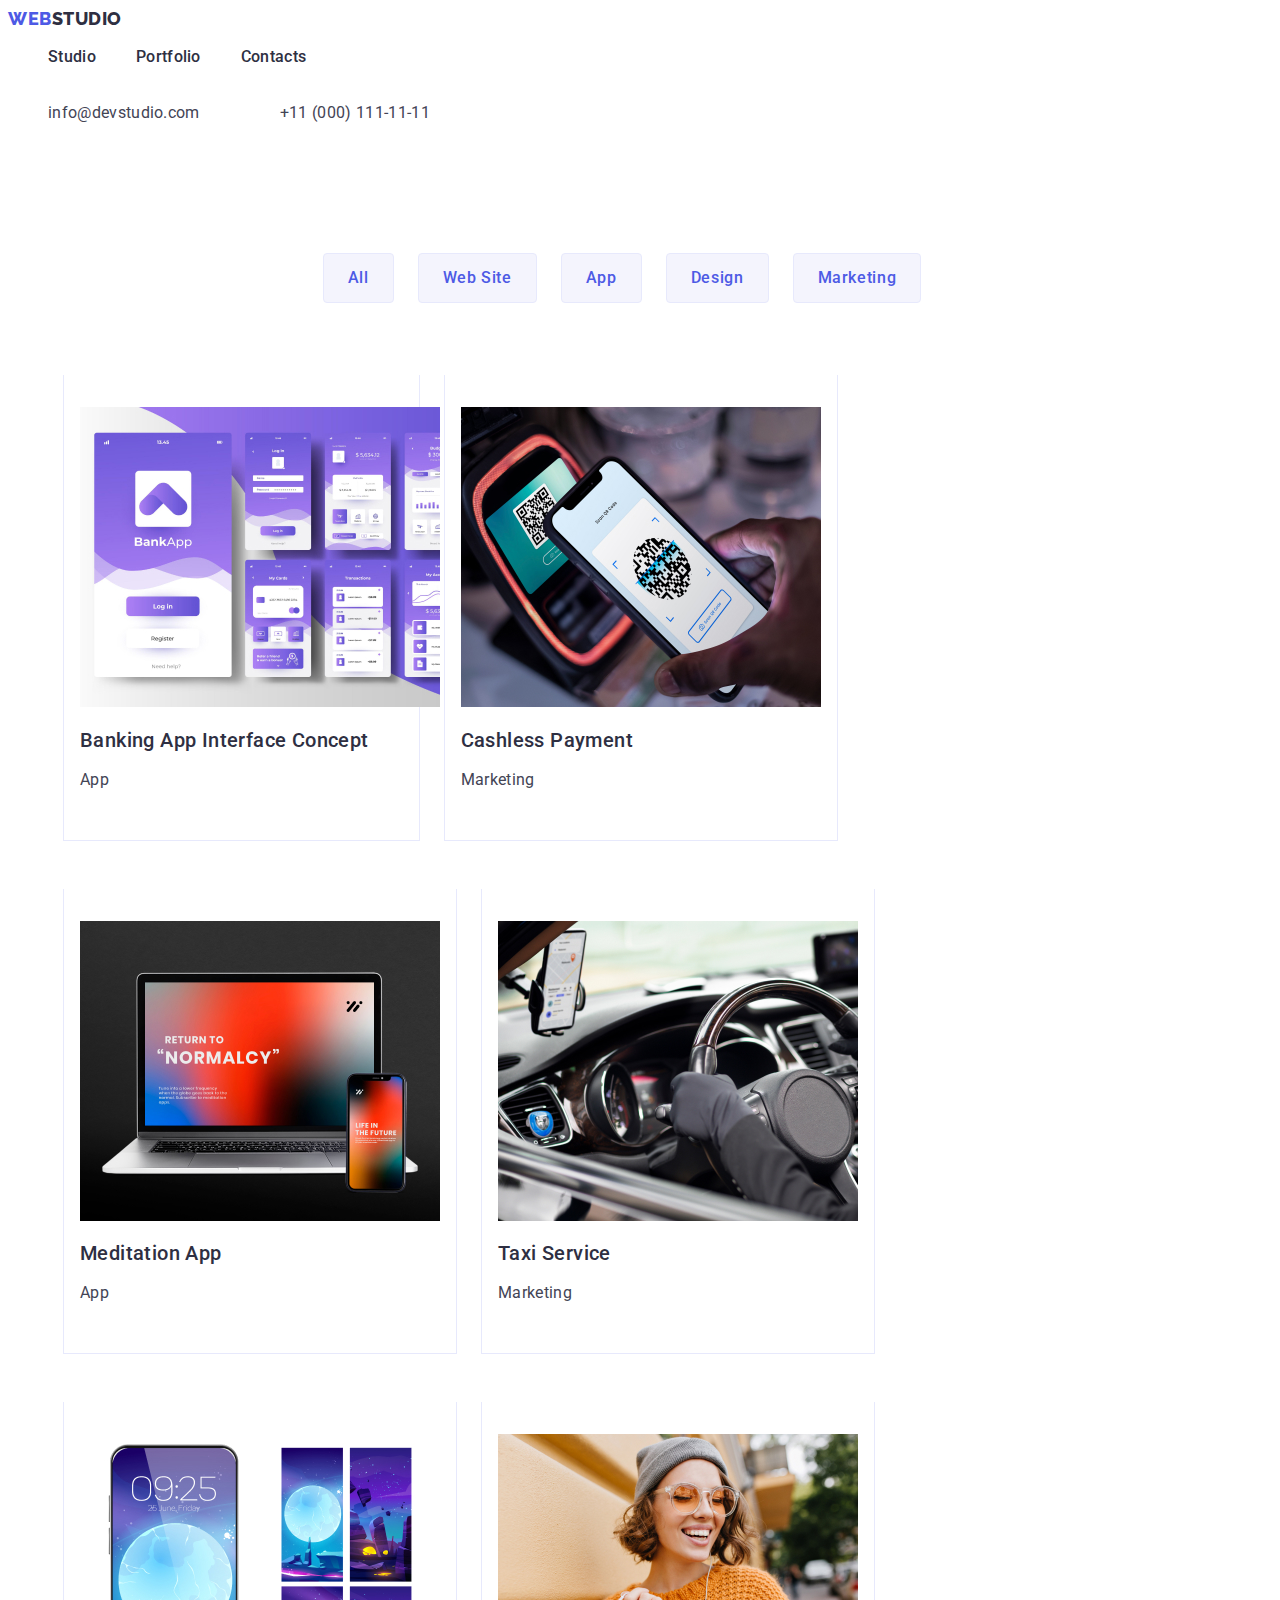
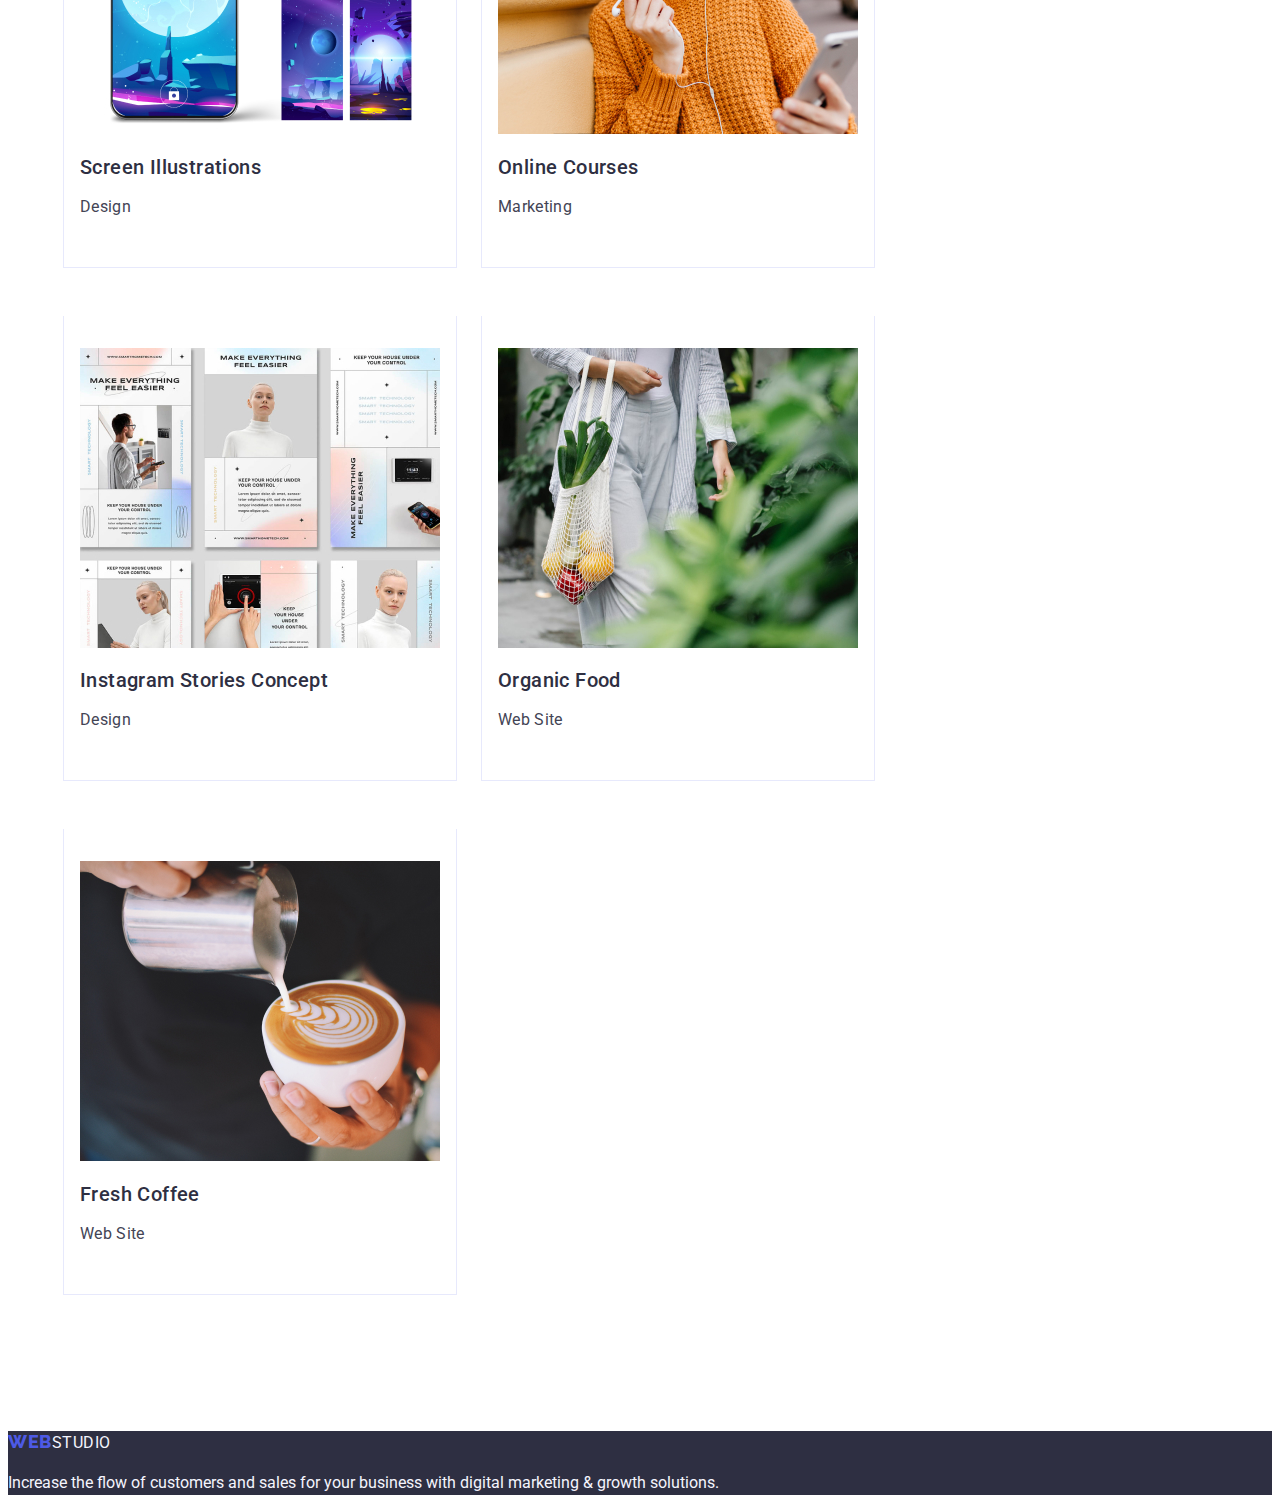
==== commit 66ddf469: "ap" ====
--- a/portfolio.html
+++ b/portfolio.html
@@ -37,9 +37,10 @@
     </header>
     <main>
         <section class="offer">
+            <div class="container">
             <h1 hidden>не може бути пустим</h1>
         
-            <ul class="list">
+            <ul class="overflo list">
                 <li>
                     <button class="portfolio" type="button">All</button>
                 </li>
@@ -61,78 +62,97 @@
             
         
         
-            <ul class="list">
-                <li>
+            <ul class="banking list">
+                <li class="payment">
+                    <div class="interface">
                     <a class="link" href="./images2/img5.jpg">
                         <img src="./images2/img5.jpg" alt="Banking" width="360">
                         <h2 class="name">Banking App Interface Concept</h2>
                         <p class="front">App</p>
                     </a>
+                    </div>
                 </li>
                 <li>
+                    <div class="interface">
                     <a class="link" href="./images2/img6.jpg">
                         <img src="./images2/img6.jpg" alt="Cashless" width="360">
                         <h2 class="name">Cashless Payment</h2>
                         <p class="front">Marketing</p>
                     </a>
+                    </div>
                 </li>
                 <li>
+                    <div class="interface">
                     <a class="link" href="./images2/img7.jpg">
                         <img src="./images2/img7.jpg" alt="Meditation" width="360">
                         <h2 class="name"> Meditation App</h2>
                         <p class="front">App</p>
                     </a>
+                    </div>
                 </li>
            
         
             
                 <li>
+                    <div class="interface">
                     <a class="link" href="./images2/img8.jpg">
                         <img src="./images2/img8.jpg" alt="Taxi Service" width="360">
                         <h2 class="name">Taxi Service</h2>
                         <p class="front">Marketing</p>
                     </a>
+                    </div>
                 </li>
                 <li>
+                    <div class="interface">
                     <a class="link" href="./images2/img9.jpg">
                         <img src="./images2/img9.jpg" alt="Online Courses" width="360">
                        <h2 class="name">Screen Illustrations</h2>
                         <p class="front">Design</p>
                     </a>
+                    </div>
                 </li>
                 <li>
+                    <div class="interface">
                     <a class="link" href="./images2/img10.jpg">
                         <img src="./images2/img10.jpg" alt="Online Courses" width="360">
                         <h2 class="name">Online Courses</h2>
                         <p class="front">Marketing</p>
                     </a>
+                    </div>
                 </li>
             
         
           
                 <li>
+                    <div class="interface">
                     
                     <a class="link" href="./images2/img11.jpg">
                         <img src="./images2/img11.jpg" alt="Instagram Stories" width="360">
                         <h2 class="name">Instagram Stories Concept</h2>
                         <p class="front">Design</p>
                     </a>
+                    </div>
                 </li>
                 <li>
+                    <div class="interface">
                     <a class="link" href="./images2/img12.jpg">
                         <img src="./images2/img12.jpg" alt="Organic Food" width="360">
                         <h2 class="name">Organic Food</h2>
                         <p class="front">Web Site</p>
                     </a>
+                    </div>
                 </li>
                 <li>
+                    <div class="interface">
                     <a class="link" href="./images2/img13.jpg">
                         <img src="./images2/img13.jpg" alt="Fresh Coffee" width="360">
                         <h2 class="name">Fresh Coffee</h2>
                         <p class="front">Web Site</p>
                     </a>
+                    </div>
                 </li>
             </ul>
+            </div>
         </section>
     </main>
     <footer class="footer">
--- a/css/styles.css
+++ b/css/styles.css
@@ -11,14 +11,33 @@
     color: var(--slate);
     background-color: var(--back-color);
 }
+.header {
+    border-bottom: 1px solid #e7e9fc;
+}
+.navigator {
+    display: flex;
+    align-items: center;
+}
+.container {
+    width: 1158px;
+    padding: 0 15px;
+
+}
+.logotip {
+    display: flex;
+    align-items: center;
+}
+
 .logo {
-     font-family: "Raleway", sans-serif;
-     font-weight: 800;
-     font-size: 18px;
-     line-height: 1.17;
-      letter-spacing: 0.03em;
-      text-transform: uppercase;
-      color: var(--iris);
+    font-family: "Raleway", sans-serif;
+    font-weight: 800;
+    font-size: 18px;
+    line-height: 1.17;
+    letter-spacing: 0.03em;
+    text-transform: uppercase;
+    color: var(--iris);
+    margin-right: 76px;
+      
 }
 .link {
     text-decoration: none;
@@ -26,9 +45,13 @@
 
 .span {
     color: var(--navy-blue);
+    margin-right: 76px 
+
 }
 .list {
-     list-style: none;
+    list-style: none;
+    display: flex;
+    gap: 40px;
 }
  .nav {
     font-weight: 500;
@@ -36,11 +59,12 @@
     line-height: 1.5;
     letter-spacing: 0.02em;
     color: var(--navy-blue);
+    padding: 24px 0;
 
  }
 .nav:hover,
 .nav:focus {
-     color: var(--ocean) ;
+    color: var(--ocean) ;
 
 }
 .contakt {
@@ -51,6 +75,9 @@
     line-height: 1.5;
     letter-spacing: 0.02em;
     color: var(--slate);
+    display: flex;
+    gap: 40px;
+    margin-right: 40px;
 }
 .contakt:hover,
 .contakt:focus {
@@ -58,6 +85,7 @@
 }
 .hero {
     background-color: var(--navy-blue);
+    padding: 188px 0;
 }
 .hero-solution {
     font-size: 56px;
@@ -65,6 +93,7 @@
     text-align: center;
     letter-spacing: 0.02em;
     color: var(--back-color);
+    max-width: 496px;
 }
 .btn {
     background-color: var(--iris);
@@ -76,23 +105,42 @@
     letter-spacing: 0.04em;
     color: var(--back-color);
     cursor: pointer;
+    display: block;
+    min-width: 169px;
+    height: 56px;
+    border: none;
+    border-radius: 4px;
 }
 .btn:hover,
 .btn:focus {
     background-color: var(--ocean);
 }
+.strategy {
+    padding: 120px 0;
+}
+.strategy-name {
+    display: flex;
+    gap: 24px;
+}
+.standart {
+    width: calc((100% - 72px) / 4);
+}
 .name {
     font-weight: 500;
     font-size: 20px;
     line-height: 1.2;
     letter-spacing: 0.02em;
     color: var(--navy-blue);
+    margin-bottom: 8px;
 }
 .front {
     font-size: 16px;
     line-height: 1.5;
     letter-spacing: 0.02em;
     color: var(--slate);
+}
+.teams {
+    padding: 120px 0;
 }
 .team {
     font-size: 36px;
@@ -101,15 +149,39 @@
     letter-spacing: 0.02em;
     text-transform: capitalize;
     color: var(--navy-blue);
+    margin-bottom: 72px;
+}
+.images {
+    gap: 24px;
 }
 .foto {
     background-color: var(--cloud);
+    padding: 120px 0;
+}
+.vorker {
+    gap: 24px;
 }
 .foto-studio {
     background-color: var(-back-color);
 }
-.team-list-item {
+.team-item {
     background-color: var(--back-color);
+    width: calc((100% - 48px) / 3);
+}
+.teams-item {
+    width: calc((100% - 72px) / 4);
+}
+.people {
+    padding: 32px 16px;
+}
+.offer {
+    padding: 96px 0 120px;
+}
+.overflo {
+    display: flex;
+    justify-content: center;
+    gap: 24px;
+    margin-bottom: 72px
 }
 .footer {
     background-color: var(--navy-blue);
@@ -129,12 +201,34 @@
     line-height: 1.5;
     letter-spacing: 0.04em;
     color: var(--iris);
-    cursor: pointer;    
+    cursor: pointer;
+    padding: 12px 24px;
+    border: 1px solid #e7e9fc;
+    border-radius: 4px;
+
 }
 .portfolio:hover,
 .portfolio:focus {
     color: var(--back-color);
     background-color: var(--ocean);
+    border: 1px solid transparent;
+    border: 1px solid transparent;
+}
+.banking {
+    display: flex;
+    flex-wrap: wrap;
+    column-gap: 24px;
+    row-gap: 48px;
+
+}
+.payment {
+    width: calc((100% - 48px) / 3);
+}
+.interface {
+    padding: 32px 16px;
+    border: 1px solid #e7e9fc;
+    border-top: none;
+    
 }
 .footer-studio {
     color: var(--cloud);
